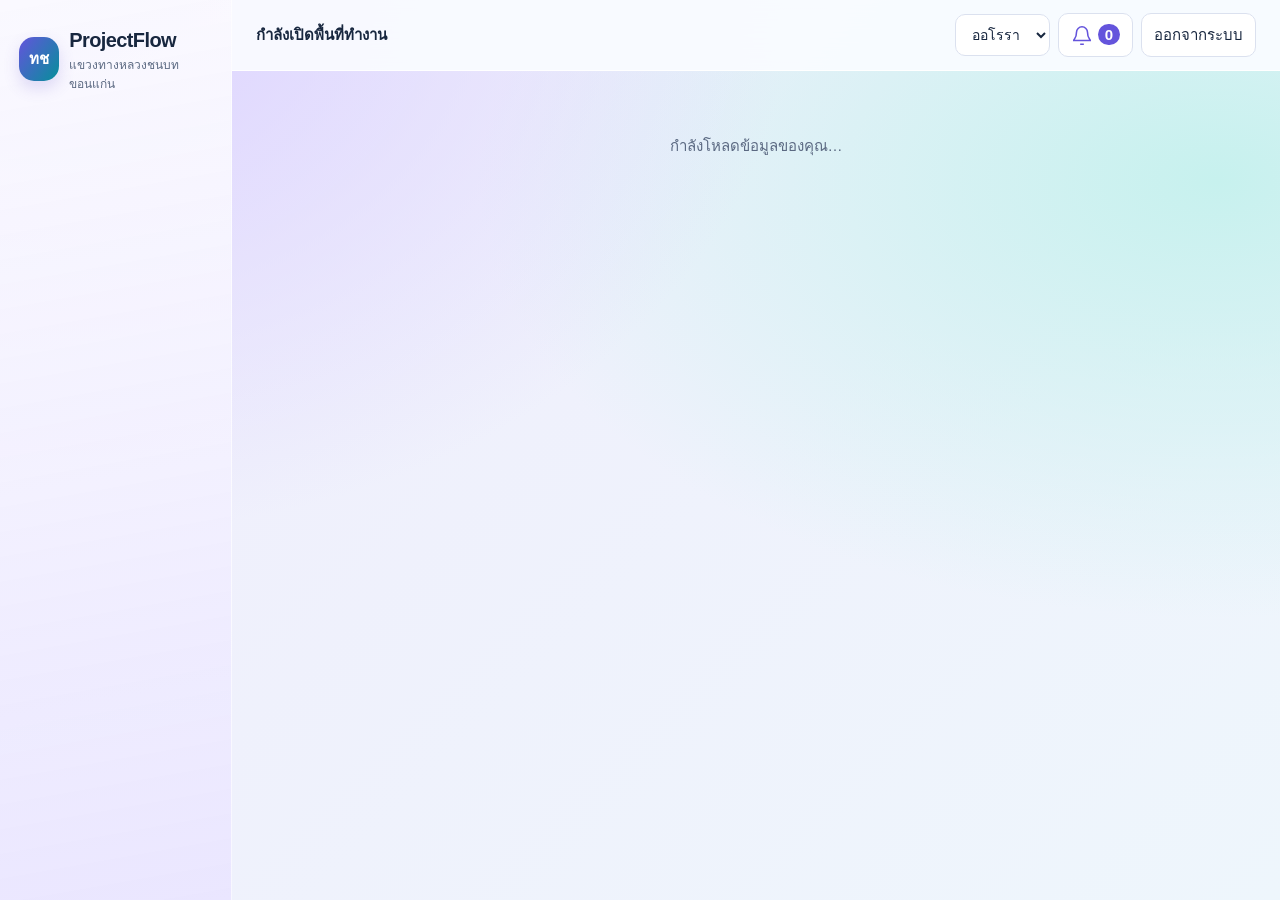
==== app-frame.html @ 619ba9c5 "Add files via upload" ====
<!doctype html>
<html lang="th">
<head>
<meta charset="utf-8">
<meta name="viewport" content="width=device-width, initial-scale=1">
<meta name="referrer" content="no-referrer">
<meta http-equiv="Content-Security-Policy" content="default-src 'none'; script-src 'unsafe-inline' 'unsafe-eval' 'wasm-unsafe-eval' blob: data: https://cdnjs.cloudflare.com https://cdn.jsdelivr.net https://esm.sh https://fonts.bunny.net https://fonts.googleapis.com https://fonts.gstatic.com https://unpkg.com; style-src 'unsafe-inline' blob: data: https://cdnjs.cloudflare.com https://cdn.jsdelivr.net https://esm.sh https://fonts.bunny.net https://fonts.googleapis.com https://fonts.gstatic.com https://unpkg.com; img-src blob: data: https://cdnjs.cloudflare.com https://cdn.jsdelivr.net https://esm.sh https://fonts.bunny.net https://fonts.googleapis.com https://fonts.gstatic.com https://unpkg.com; font-src blob: data: https://cdnjs.cloudflare.com https://cdn.jsdelivr.net https://esm.sh https://fonts.bunny.net https://fonts.googleapis.com https://fonts.gstatic.com https://unpkg.com; media-src blob: data: https://cdnjs.cloudflare.com https://cdn.jsdelivr.net https://esm.sh https://fonts.bunny.net https://fonts.googleapis.com https://fonts.gstatic.com https://unpkg.com; worker-src blob:; connect-src blob: data:; frame-src 'self'; object-src 'none'; base-uri 'none'; form-action 'none'">
<title>ProjectFlow — แผนงานและทีม</title>
<style>:root{color-scheme:light dark;background:light-dark(rgb(255 255 255), rgb(24 24 24))}html,body{margin:0}body{box-sizing:border-box;padding:0;background:inherit}iframe{display:block;width:100%;max-width:none;height:100vh;margin:0 auto;border:0}</style>
<style>html,body{height:100%;overflow:hidden}iframe{height:100vh!important;height:100dvh!important}</style></head>
<body>
<iframe id="codex-visualization" sandbox="allow-scripts" scrolling="no" referrerpolicy="no-referrer" title="survey-design-estimate.html" data-srcdoc="&lt;!doctype html&gt;&lt;html lang=&quot;th&quot;&gt;&lt;head&gt;&lt;meta charset=&quot;utf-8&quot;&gt;&lt;meta name=&quot;viewport&quot; content=&quot;width=device-width,initial-scale=1&quot;&gt;&lt;meta http-equiv=&quot;Content-Security-Policy&quot; content=&quot;default-src 'none'; script-src 'unsafe-inline' 'unsafe-eval' 'wasm-unsafe-eval' blob: data: https://cdnjs.cloudflare.com https://cdn.jsdelivr.net https://esm.sh https://fonts.bunny.net https://fonts.googleapis.com https://fonts.gstatic.com https://unpkg.com; style-src 'unsafe-inline' blob: data: https://cdnjs.cloudflare.com https://cdn.jsdelivr.net https://esm.sh https://fonts.bunny.net https://fonts.googleapis.com https://fonts.gstatic.com https://unpkg.com; img-src blob: data: https://cdnjs.cloudflare.com https://cdn.jsdelivr.net https://esm.sh https://fonts.bunny.net https://fonts.googleapis.com https://fonts.gstatic.com https://unpkg.com; font-src blob: data: https://cdnjs.cloudflare.com https://cdn.jsdelivr.net https://esm.sh https://fonts.bunny.net https://fonts.googleapis.com https://fonts.gstatic.com https://unpkg.com; media-src blob: data: https://cdnjs.cloudflare.com https://cdn.jsdelivr.net https://esm.sh https://fonts.bunny.net https://fonts.googleapis.com https://fonts.gstatic.com https://unpkg.com; worker-src blob:; connect-src blob: data:; frame-src 'none'; object-src 'none'; base-uri 'none'; form-action 'none'&quot;&gt;&lt;title&gt;ProjectFlow&lt;/title&gt;&lt;style&gt;html,body{margin:0;padding:0;background:#0e1423}*{box-sizing:border-box}&lt;/style&gt;&lt;/head&gt;&lt;body&gt;&lt;div id=&quot;workspace&quot; data-theme=&quot;aurora&quot;&gt;&lt;aside id=&quot;sidebar&quot;&gt;&lt;div class=&quot;brand&quot;&gt;&lt;span class=&quot;brand-icon&quot;&gt;ทช&lt;/span&gt;&lt;div&gt;&lt;b&gt;ProjectFlow&lt;/b&gt;&lt;small&gt;แขวงทางหลวงชนบทขอนแก่น&lt;/small&gt;&lt;/div&gt;&lt;/div&gt;&lt;nav id=&quot;nav&quot;&gt;&lt;/nav&gt;&lt;div class=&quot;side-date&quot; id=&quot;sideDate&quot;&gt;&lt;/div&gt;&lt;/aside&gt;&lt;section class=&quot;work-area&quot;&gt;&lt;header&gt;&lt;button id=&quot;menu&quot; aria-label=&quot;เปิดเมนู&quot;&gt;☰&lt;/button&gt;&lt;div class=&quot;identity&quot;&gt;&lt;b id=&quot;userName&quot;&gt;กำลังเปิดพื้นที่ทำงาน&lt;/b&gt;&lt;small id=&quot;userRole&quot;&gt;&lt;/small&gt;&lt;/div&gt;&lt;div class=&quot;header-tools&quot;&gt;&lt;select id=&quot;palette&quot; aria-label=&quot;ธีมสี&quot;&gt;&lt;option value=&quot;aurora&quot;&gt;ออโรรา&lt;/option&gt;&lt;option value=&quot;ocean&quot;&gt;ทะเล&lt;/option&gt;&lt;option value=&quot;orchid&quot;&gt;กล้วยไม้&lt;/option&gt;&lt;option value=&quot;sunset&quot;&gt;แสงเย็น&lt;/option&gt;&lt;option value=&quot;forest&quot;&gt;ป่าเขียว&lt;/option&gt;&lt;/select&gt;&lt;button data-page=&quot;alerts&quot; class=&quot;bell&quot; aria-label=&quot;การแจ้งเตือน&quot;&gt;&lt;svg class=&quot;icon&quot; viewBox=&quot;0 0 24 24&quot; fill=&quot;none&quot; stroke=&quot;currentColor&quot; stroke-width=&quot;1.7&quot; aria-hidden=&quot;true&quot;&gt;&lt;path d=&quot;M18 8a6 6 0 0 0-12 0c0 7-3 7-3 9h18c0-2-3-2-3-9 M10 21h4&quot;/&gt;&lt;/svg&gt; &lt;span id=&quot;unread&quot;&gt;0&lt;/span&gt;&lt;/button&gt;&lt;button id=&quot;logout&quot;&gt;ออกจากระบบ&lt;/button&gt;&lt;/div&gt;&lt;/header&gt;&lt;main id=&quot;page&quot;&gt;&lt;div class=&quot;empty&quot;&gt;กำลังโหลดข้อมูลของคุณ…&lt;/div&gt;&lt;/main&gt;&lt;/section&gt;&lt;dialog id=&quot;dialog&quot;&gt;&lt;div class=&quot;dialog-head&quot;&gt;&lt;h2 id=&quot;dialogTitle&quot;&gt;&lt;/h2&gt;&lt;button id=&quot;closeDialog&quot; aria-label=&quot;ปิด&quot;&gt;×&lt;/button&gt;&lt;/div&gt;&lt;div id=&quot;dialogBody&quot;&gt;&lt;/div&gt;&lt;/dialog&gt;&lt;div id=&quot;snack&quot; role=&quot;status&quot; hidden&gt;&lt;/div&gt;&lt;/div&gt;
&lt;style&gt;html,body{height:100%;margin:0;font-family:Tahoma,Arial,sans-serif!important}*{box-sizing:border-box}button,input,select,textarea{font:inherit}button{cursor:pointer}button:disabled{cursor:wait;opacity:.55}[hidden]{display:none!important}
#workspace{--a:#6454dc;--b:#068f9a;--soft:#eae6ff;--ink:#18273f;--muted:#5b6982;--line:#dbe1ef;--paper:#ffffffec;--grad:linear-gradient(125deg,var(--a),var(--b));font:15px/1.6 Tahoma,Arial,sans-serif;color:var(--ink);background:radial-gradient(at 6% 0%,#dcd3ff 0,transparent 42%),radial-gradient(at 95% 20%,#c7f1ee 0,transparent 43%),linear-gradient(135deg,#f0edfc,#eef6fc);height:100vh;height:100dvh;display:grid;grid-template-columns:232px minmax(0,1fr)}
#workspace[data-theme=ocean]{--a:#166bd9;--b:#008e9d;--soft:#dfeeff;background:linear-gradient(125deg,#dceaff,#d7f3f6 48%,#edf4fc)}#workspace[data-theme=orchid]{--a:#8542cc;--b:#ce4287;--soft:#f3e3fb;background:linear-gradient(125deg,#e6d8fa,#f5e2ef 48%,#ecedfb)}#workspace[data-theme=sunset]{--a:#cd4f52;--b:#bd710d;--soft:#ffe6dc;background:linear-gradient(125deg,#f7dfd1,#fae8d5 48%,#eee1f7)}#workspace[data-theme=forest]{--a:#087b66;--b:#3586af;--soft:#d6efe6;background:linear-gradient(125deg,#d6ece4,#d6ebf1 48%,#e8f1df)}
#workspace h1,#workspace h2,#workspace h3,#workspace p{margin:0}h1{font-size:27px;line-height:1.35}h2{font-size:18px}h3{font-size:16px}small,.muted{color:var(--muted)}small{font-size:13px}button,select,input,textarea{border:1px solid var(--line);border-radius:10px;background:white;color:var(--ink);padding:9px 12px;min-height:42px}button:hover{border-color:var(--a);box-shadow:0 3px 12px #43388c18}button:focus-visible,a:focus-visible{outline:3px solid var(--a);outline-offset:2px}.primary{background:var(--grad);color:white;border:0;font-weight:700}.danger-button{background:#b92848;color:white;border:0}.quiet{background:transparent;border-color:transparent}.tools,.actions{display:flex;gap:9px;flex-wrap:wrap;align-items:center}.actions{margin-top:20px}.actions button{flex:0 1 auto}
#sidebar{display:flex;flex-direction:column;padding:24px 14px;background:linear-gradient(170deg,#ffffffd9,var(--soft));border-right:1px solid #ffffffa8;overflow:auto;z-index:5}.brand{display:flex;gap:10px;align-items:center;padding:0 5px 28px}.brand-icon{width:44px;height:44px;border-radius:15px;display:grid;place-items:center;background:var(--grad);color:white;font-weight:bold;box-shadow:0 7px 16px #6650c830}.brand b{font-size:20px;letter-spacing:-.6px}.brand small{display:block;font-size:12px}nav{display:flex;flex-direction:column;gap:7px}nav button{display:flex;gap:12px;align-items:center;border:0;text-align:left;background:transparent;font-weight:500;padding:12px}nav button.active{background:var(--grad);box-shadow:0 7px 20px #3b42a528;color:white}nav button .icon{width:24px;height:24px}.nav-label{margin:19px 12px 3px;color:var(--muted);font-size:12px}.side-date{margin-top:auto;padding:25px 10px 0;color:var(--muted);font-size:13px}.work-area{height:100%;overflow:auto;min-width:0}header{position:sticky;top:0;z-index:4;display:flex;align-items:center;gap:14px;background:#f9fbfff0;backdrop-filter:blur(18px);border-bottom:1px solid #fff;padding:13px 24px}.identity{flex:1;min-width:0}.identity b,.identity small{display:block;overflow:hidden;text-overflow:ellipsis;white-space:nowrap}.header-tools{display:flex;align-items:center;gap:8px}.header-tools select{max-width:122px;font-size:14px}.bell{color:var(--a);font-weight:bold}.bell span{border-radius:30px;background:var(--a);color:white;padding:2px 7px}#menu{display:none}main{max-width:1800px;margin:auto;padding:25px}.page-head{display:flex;align-items:center;justify-content:space-between;gap:15px;margin:0 0 20px}.page-head p{color:var(--muted);margin-top:4px!important}.eyebrow{font-size:12px;font-weight:700;letter-spacing:1.8px;color:var(--a);text-transform:uppercase;margin-bottom:6px!important}.hero{border-radius:22px;padding:25px 28px;color:white;background:var(--grad);position:relative;overflow:hidden;box-shadow:0 10px 30px #444f9923;margin-bottom:18px;display:flex;justify-content:space-between;align-items:center;gap:20px}.hero p{color:#ffffffda;margin-top:8px!important}.hero .eyebrow{color:#fffbd5}.hero-stat{font-size:42px;font-weight:700;text-align:right;white-space:nowrap}.hero-stat small{display:block;font-weight:400;color:white;font-size:14px}.stats{display:grid;grid-template-columns:repeat(4,minmax(0,1fr));gap:13px;margin-bottom:18px}.stat{padding:17px 18px;border-radius:16px;border:1px solid #fff;display:flex;align-items:center;gap:14px;background:var(--paper);box-shadow:0 6px 16px #3c477009;position:relative;overflow:hidden}.stat b{display:block;font-size:29px;line-height:1.25}.stat small{display:block}.stat .tile{display:grid;place-items:center;width:46px;height:46px;border-radius:14px;color:white;flex-shrink:0;background:linear-gradient(130deg,#6e54da,#9583f2)}.stat.red{background:linear-gradient(120deg,#fff,#ffe7ed)}.stat.red .tile{background:linear-gradient(130deg,#d92e52,#f36c7b)}.stat.orange{background:linear-gradient(120deg,#fff,#fff0d5)}.stat.orange .tile{background:linear-gradient(130deg,#c47900,#e6a336)}.stat.green{background:linear-gradient(120deg,#fff,#d9f4e9)}.stat.green .tile{background:linear-gradient(130deg,#098567,#44b9a4)}.icon{width:22px;height:22px;display:inline-block;vertical-align:middle;flex-shrink:0}.panel{border:1px solid #ffffffdc;border-radius:18px;padding:21px;background:var(--paper);box-shadow:0 5px 18px #384b6908;min-width:0}.panel-head{display:flex;align-items:center;justify-content:space-between;gap:10px;margin-bottom:18px}.grid{display:grid;gap:16px;margin-bottom:18px}.two{grid-template-columns:minmax(0,1.4fr) minmax(0,1fr)}.equal{grid-template-columns:repeat(2,minmax(0,1fr))}.three{grid-template-columns:repeat(3,minmax(0,1fr))}.empty{padding:38px 15px;text-align:center;color:var(--muted)}.empty .icon{width:48px;height:48px;color:var(--a);opacity:.6;margin-bottom:10px}.empty b{display:block;color:var(--ink);font-size:16px}.empty p{font-size:14px;margin-top:5px!important}.chart-empty{height:178px;display:grid;place-items:center;background:repeating-linear-gradient(to top,transparent,transparent 43px,#dbe1ef80 44px);border-bottom:1px solid var(--line);color:var(--muted);text-align:center}.donut{width:166px;height:166px;flex-shrink:0;border-radius:50%;position:relative;display:grid;place-items:center;background:conic-gradient(#ddd 0deg 360deg)}.donut:before{content:'';position:absolute;inset:20px;border-radius:50%;background:white}.donut strong{position:relative;font-size:30px;text-align:center;line-height:1.2}.donut strong small{display:block;font-weight:400}.donut-wrap{display:flex;gap:25px;align-items:center;justify-content:center;min-height:195px}.legend{display:grid;gap:8px;flex:1}.legend-row{display:flex;align-items:center;gap:8px;font-size:14px}.legend-row b{margin-left:auto}.swatch{width:11px;height:11px;border-radius:4px;display:inline-block}.stage-grid{display:grid;grid-template-columns:repeat(5,minmax(0,1fr));gap:10px;margin-bottom:18px}.stage-card{border-radius:15px;border-top:4px solid var(--a);background:var(--paper);padding:16px}.stage-card .stage-number{color:var(--a);font-size:12px;font-weight:700}.stage-card b{font-size:25px;display:block}.stage-card small{display:block}.meter{height:9px;border-radius:10px;background:#e7eaf3;overflow:hidden;margin:9px 0}.meter span{height:100%;display:block;border-radius:10px;background:var(--grad)}.row{display:flex;gap:12px;align-items:center;padding:13px 0;border-bottom:1px solid var(--line)}.row:last-child{border-bottom:0}.grow{flex:1;min-width:0}.row small{display:block}.pill{display:inline-flex;align-items:center;padding:4px 9px;font-size:13px;font-weight:700;border-radius:7px;background:#e4edff;color:#2456a2;white-space:nowrap}.pill.review,.pill.approval{background:#ebe0ff;color:#7634ad}.pill.revision,.pill.blocked,.pill.overdue{background:#ffe0e7;color:#ae1f40}.pill.done{background:#d7f3e6;color:#08724f}.pill.soon,.pill.urgent,.pill.important{background:#ffebc5;color:#925200}.task{border:1px solid var(--line);border-left:5px solid #4790de;border-radius:13px;background:#fff;padding:16px;margin-bottom:11px}.task.review,.task.approval{border-left-color:#9e51d4;background:linear-gradient(100deg,#f7f0ff,#fff)}.task.overdue,.task.revision{border-left-color:#dd3659;background:linear-gradient(100deg,#fff0f3,#fff)}.task.soon,.task.urgent{border-left-color:#e49b20;background:linear-gradient(100deg,#fff7e8,#fff)}.task.done{border-left-color:#25a27b}.task h3{margin:7px 0!important}.between{display:flex;justify-content:space-between;align-items:center;gap:10px;flex-wrap:wrap}.task-meta{display:flex;justify-content:space-between;gap:10px;font-size:14px;color:var(--muted);margin-top:8px}.toolbar{display:flex;align-items:center;gap:10px;padding:14px;background:var(--paper);border-radius:13px;margin-bottom:16px;flex-wrap:wrap}.toolbar input{flex:1;min-width:180px}.table-scroll{overflow:auto}table{width:100%;border-collapse:collapse;text-align:left;min-width:720px}th{font-size:13px;color:var(--muted);font-weight:500;padding:12px;border-bottom:1px solid var(--line);background:var(--soft)}td{padding:14px 12px;border-bottom:1px solid var(--line);font-size:14px}td:first-child{border-left:4px solid transparent}tr.overdue td:first-child{border-left-color:#dd3659}tr.review td:first-child{border-left-color:#9e51d4}tr.soon td:first-child{border-left-color:#e49b20}td small{display:block}.tabs{display:flex;gap:7px;flex-wrap:wrap;margin-bottom:15px}.tabs .selected{background:var(--grad);color:white;border-color:transparent}.calendar{display:grid;grid-template-columns:repeat(7,minmax(0,1fr));gap:7px}.weekday{text-align:center;color:var(--muted);font-size:13px;padding:8px}.day{min-height:118px;background:white;border:1px solid var(--line);border-radius:12px;padding:9px;min-width:0}.day.today{border:2px solid var(--a);background:var(--soft)}.day .num{font-weight:bold;font-size:14px}.cal-event{display:block;text-align:left;width:100%;min-height:30px;padding:5px 7px;margin-top:6px;font-size:12px;border:0;border-left:3px solid #408bd5;background:#e4edff;color:#2256a3;white-space:normal;overflow-wrap:anywhere;border-radius:5px}.cal-event.urgent,.cal-event.overdue{background:#ffe1e8;color:#a81c3b;border-left-color:#d9385c}.cal-event.important,.cal-event.soon{background:#ffedcb;color:#8d5700;border-left-color:#d99617}.cal-event.review{background:#ecddff;color:#7234ab;border-left-color:#9751cd}.calendar-legend{display:flex;gap:13px;flex-wrap:wrap;margin-bottom:13px;font-size:13px}.agenda{display:none}.timeline{border-left:2px solid var(--line);padding-left:17px;margin:15px 0}.timeline&gt;div{margin-bottom:15px}.notice{border-left:4px solid #d89415;background:#fff2d5;padding:13px 16px;border-radius:8px;color:#754d05;margin-bottom:16px;font-size:14px}.form-grid{display:grid;grid-template-columns:repeat(2,minmax(0,1fr));gap:16px}label{display:flex;flex-direction:column;gap:6px;font-size:14px}label input,label select,label textarea{width:100%;min-width:0}textarea{min-height:88px;resize:vertical}.full{grid-column:1/-1}.check{flex-direction:row;align-items:center;gap:8px;padding:7px 0}.check input{width:18px;height:18px;min-height:18px;accent-color:var(--a)}.checks{display:grid;grid-template-columns:repeat(2,minmax(0,1fr));gap:5px}.error{color:#ad2244;margin-top:12px;font-size:14px}dialog{width:min(850px,calc(100% - 24px));max-height:90vh;border:1px solid #fff;border-radius:22px;padding:24px;background:#f9fbff;color:var(--ink);box-shadow:0 25px 100px #10162b60}dialog::backdrop{background:#141a387a;backdrop-filter:blur(4px)}.dialog-head{display:flex;justify-content:space-between;align-items:center;gap:20px;margin-bottom:22px}.dialog-head button{font-size:25px;line-height:1;min-width:42px}#snack{position:fixed;right:20px;bottom:20px;z-index:30;background:#22324a;color:white;max-width:calc(100% - 40px);padding:14px 21px;border-radius:12px;box-shadow:0 10px 30px #0002}.unread{box-shadow:inset 4px 0 var(--a);background:var(--soft);padding:15px;border-radius:12px}.mobile-cards{display:none}pre{white-space:pre-wrap;overflow-wrap:anywhere;font:13px/1.5 Consolas,monospace;background:#172339;color:#dfebff;padding:18px;border-radius:12px}.help-step{display:flex;gap:14px;margin:17px 0}.help-step&gt;span{width:30px;height:30px;border-radius:50%;display:grid;place-items:center;background:var(--grad);color:white;flex-shrink:0}
@media(min-width:1500px){.stats{grid-template-columns:repeat(8,minmax(0,1fr))}.stat{display:block}.stat .tile{margin-bottom:12px}}
@media(max-width:1100px){#workspace{grid-template-columns:200px minmax(0,1fr)}main{padding:18px}.two,.three{grid-template-columns:1fr}.brand b{font-size:18px}.brand small{font-size:12px}.stage-grid{grid-template-columns:repeat(3,minmax(0,1fr))}}
@media(max-width:760px){#workspace{display:block}#sidebar{position:fixed;left:-245px;top:0;bottom:0;width:232px;transition:left .2s;box-shadow:10px 0 50px #0002}#workspace.menu-open #sidebar{left:0}#menu{display:block}header{padding:11px 12px;gap:8px}.identity small{display:none}.header-tools{gap:5px}.header-tools #logout{font-size:12px;padding:6px}.header-tools select{max-width:78px;padding:6px;font-size:12px}.identity b{font-size:14px}main{padding:15px}.hero{padding:20px;display:block}.hero-stat{font-size:30px;text-align:left;margin-top:12px}.hero h1{font-size:23px}.stats{grid-template-columns:repeat(2,minmax(0,1fr));gap:9px}.stat{padding:12px;gap:10px}.stat .tile{width:35px;height:35px;border-radius:10px}.stat b{font-size:25px}.stat small{font-size:12px}.equal,.form-grid,.three{grid-template-columns:1fr}.stage-grid{grid-template-columns:repeat(2,minmax(0,1fr))}.panel{padding:17px}.page-head{align-items:flex-start;flex-direction:column}.page-head h1{font-size:24px}.calendar{display:none}.agenda{display:block}.donut-wrap{gap:15px}.donut{width:135px;height:135px}.table-scroll{display:none}.mobile-cards{display:block}.checks{grid-template-columns:1fr}.full{grid-column:auto}dialog{padding:18px}.actions button{min-height:44px}.task-meta{flex-wrap:wrap}}
&lt;/style&gt;&lt;script&gt;const roleLabels={admin:'ผู้ดูแลระบบ',lead:'หัวหน้าทีม',staff:'ผู้จัดทำ',reviewer:'ผู้ตรวจ',approver:'ผู้อนุมัติ',fleet:'ผู้ดูแลรถ',payroll:'ผู้ดูแลค่าตอบแทน'};
const permissionLabels={createPlan:'สร้างแผน',createJob:'สร้างงาน',manageSchedule:'เพิ่มและแก้กำหนดการ'};
const stages=['ส่งแผน','สำรวจ','ออกแบบ','ประมาณราคา','ส่งมอบ'];
const statusLabels={working:'กำลังทำ',blocked:'ติดขัด',review:'รอตรวจ',revision:'แก้ไข',approval:'รออนุมัติ',done:'เสร็จแล้ว'};
function isAdmin(m){return m?.status==='active'&amp;&amp;m.roles?.includes('admin');}
function hasPermission(m,p){return m?.status==='active'&amp;&amp;(isAdmin(m)||m.permissions?.includes(p));}
function canAct(m,uid,t,action){
 if(m?.status!=='active'||!t)return false;
 const own=t.ownerId===uid, role=r=&gt;m.roles?.includes(r);
 if(action==='edit'||action==='submit')return own&amp;&amp;role('staff')&amp;&amp;['working','blocked','revision'].includes(t.status);
 if(action==='review')return !own&amp;&amp;t.reviewerId===uid&amp;&amp;role('reviewer')&amp;&amp;t.status==='review';
 if(action==='approve')return !own&amp;&amp;t.reviewerId!==uid&amp;&amp;t.approverId===uid&amp;&amp;role('approver')&amp;&amp;t.status==='approval';
 return false;
}
function dayKey(d=new Date()){return new Intl.DateTimeFormat('en-CA',{timeZone:'Asia/Bangkok',year:'numeric',month:'2-digit',day:'2-digit'}).format(d);}
function daysLeft(d,today=dayKey()){return Math.round((Date.parse(d+'T00:00:00Z')-Date.parse(today+'T00:00:00Z'))/86400000);}
function urgency(t,today=dayKey()){if(t.status==='done')return 'done';if(daysLeft(t.due,today)&lt;0)return 'overdue';if(t.priority==='urgent')return 'urgent';if(daysLeft(t.due,today)&lt;=3)return 'soon';return 'normal';}
function validLink(value){if(!value)return '';const u=new URL(value);if(u.protocol!=='https:')throw Error('ใช้ลิงก์ HTTPS เท่านั้น');return u.href;}
function eligiblePersonDays(trips){const seen=new Set();for(const t of trips){if(t.status!=='done'||!t.allowanceApproved)continue;const start=t.start.slice(0,10),end=t.end.slice(0,10),n=daysLeft(end,start)+1;if(!Number.isFinite(n)||n&lt;1||n&gt;366)continue;for(let i=0;i&lt;n;i++){const d=new Date(Date.parse(start+'T00:00:00Z')+i*86400000).toISOString().slice(0,10);for(const person of t.people)seen.add(person.trim()+'|'+d);}}return seen.size;}
function validateTask(t){
 if(!t.title?.trim()||!t.teamId||!t.ownerId||!t.due)throw Error('กรอกชื่องาน ทีม ผู้จัดทำ และกำหนดส่ง');
 if(!stages.includes(t.stage)||!['plan','job'].includes(t.kind)||!['normal','important','urgent'].includes(t.priority))throw Error('ประเภทงานไม่ถูกต้อง');
 if(!Number.isFinite(t.hours)||t.hours&lt;0||t.hours&gt;10000)throw Error('ตรวจชั่วโมงที่วางแผนไว้');
 if(t.reviewerId&amp;&amp;(t.reviewerId===t.ownerId||t.reviewerId===t.approverId))throw Error('ผู้จัดทำ ผู้ตรวจ และผู้อนุมัติต้องเป็นคนละคน');
 if(t.approverId===t.ownerId)throw Error('ผู้จัดทำอนุมัติงานตนเองไม่ได้');
}

window.PF_RULES=&quot;rules_version = '2';\nservice cloud.firestore {\n match /databases/{database}/documents {\n  function signed() { return request.auth != null; }\n  function me() { return get(/databases/$(database)/documents/members/$(request.auth.uid)).data; }\n  function active() { return signed() &amp;&amp; me().status == 'active'; }\n  function role(r) { return active() &amp;&amp; r in me().roles; }\n  function admin() { return role('admin'); }\n  function permission(p) { return admin() || (active() &amp;&amp; p in me().get('permissions', [])); }\n  function memberRole(id,r) { let m=get(/databases/$(database)/documents/members/$(id)).data; return m.status=='active' &amp;&amp; r in m.roles; }\n  function https(s) { return s is string &amp;&amp; s.size()&lt;3000 &amp;&amp; (s=='' || s.matches('https://.*')); }\n  match /members/{uid} {\n   allow get: if signed() &amp;&amp; (uid==request.auth.uid || admin());\n   allow list: if admin();\n   allow create: if signed() &amp;&amp; uid==request.auth.uid\n    &amp;&amp; request.resource.data.keys().hasOnly(['uid','email','displayName','photoURL','status','roles','teams','notify','requestedTeam','requestedUnit','requestReason','createdAt','updatedAt'])\n    &amp;&amp; request.resource.data.uid==uid &amp;&amp; request.resource.data.email==request.auth.token.email\n    &amp;&amp; request.resource.data.status=='pending' &amp;&amp; request.resource.data.roles==[] &amp;&amp; request.resource.data.teams==[];\n   allow update: if admin()\n    &amp;&amp; request.resource.data.uid==resource.data.uid &amp;&amp; request.resource.data.email==resource.data.email\n    &amp;&amp; request.resource.data.status in ['pending','active','suspended']\n    &amp;&amp; request.resource.data.roles is list &amp;&amp; request.resource.data.roles.hasOnly(['admin','lead','staff','reviewer','approver','fleet','payroll'])\n    &amp;&amp; request.resource.data.get('permissions',[]) is list &amp;&amp; request.resource.data.get('permissions',[]).hasOnly(['createPlan','createJob','manageSchedule'])\n    &amp;&amp; request.resource.data.teams is list\n    &amp;&amp; (uid!=request.auth.uid || (request.resource.data.status=='active' &amp;&amp; 'admin' in request.resource.data.roles));\n   allow delete: if false;\n   match /receipts/{id} {\n    allow read: if active() &amp;&amp; uid==request.auth.uid;\n    allow create,update: if active() &amp;&amp; uid==request.auth.uid &amp;&amp; request.resource.data.keys().hasOnly(['readAt']) &amp;&amp; request.resource.data.readAt is string;\n   }\n  }\n  match /directory/{uid} {\n   allow read: if active();\n   allow create,update: if (admin() || (active() &amp;&amp; uid==request.auth.uid)) &amp;&amp; request.resource.data.keys().hasOnly(['name','email','status','roles','teams'])\n    &amp;&amp; request.resource.data.status==getAfter(/databases/$(database)/documents/members/$(uid)).data.status\n    &amp;&amp; request.resource.data.roles==getAfter(/databases/$(database)/documents/members/$(uid)).data.roles\n    &amp;&amp; request.resource.data.teams==getAfter(/databases/$(database)/documents/members/$(uid)).data.teams\n    &amp;&amp; request.resource.data.email==getAfter(/databases/$(database)/documents/members/$(uid)).data.email;\n  }\n  match /teams/{id} {\n   allow read: if active();\n   allow create,update: if admin() &amp;&amp; request.resource.data.keys().hasOnly(['name','capacity','updatedAt']) &amp;&amp; request.resource.data.name is string &amp;&amp; request.resource.data.name.size()&gt;0 &amp;&amp; request.resource.data.name.size()&lt;=100 &amp;&amp; request.resource.data.capacity is number &amp;&amp; request.resource.data.capacity&gt;=0;\n  }\n  function taskShape(d) {\n   return d.keys().hasAll(['title','kind','stage','teamId','ownerId','reviewerId','approverId','visibleTo','createdBy','due','priority','hours','status','progress','reason','note','drawing','boq','checks','revision','history','createdAt','updatedAt'])\n    &amp;&amp; d.keys().hasOnly(['title','kind','stage','teamId','ownerId','reviewerId','approverId','visibleTo','createdBy','due','priority','hours','status','progress','reason','note','drawing','boq','checks','revision','history','createdAt','updatedAt'])\n    &amp;&amp; d.title is string &amp;&amp; d.title.size()&gt;0 &amp;&amp; d.title.size()&lt;=300\n    &amp;&amp; d.kind in ['plan','job'] &amp;&amp; d.stage in ['ส่งแผน','สำรวจ','ออกแบบ','ประมาณราคา','ส่งมอบ']\n    &amp;&amp; d.priority in ['normal','important','urgent'] &amp;&amp; d.status in ['working','blocked','review','revision','approval','done']\n    &amp;&amp; d.progress is number &amp;&amp; d.progress&gt;=0 &amp;&amp; d.progress&lt;=100 &amp;&amp; d.hours is number &amp;&amp; d.hours&gt;=0 &amp;&amp; d.hours&lt;=10000\n    &amp;&amp; d.due is string &amp;&amp; d.due.matches('[0-9]{4}-[0-9]{2}-[0-9]{2}')\n    &amp;&amp; d.checks is list &amp;&amp; d.checks.size()==3 &amp;&amp; d.checks.hasOnly([true,false])\n    &amp;&amp; https(d.drawing) &amp;&amp; https(d.boq) &amp;&amp; d.reason is string &amp;&amp; d.reason.size()&lt;=1000\n    &amp;&amp; d.note is string &amp;&amp; d.note.size()&lt;=2000 &amp;&amp; d.history is list &amp;&amp; d.history.size()&gt;0 &amp;&amp; d.history.size()&lt;=100\n    &amp;&amp; d.revision is int &amp;&amp; d.revision&gt;0 &amp;&amp; d.updatedAt is string;\n  }\n  function historyValid(old,next) {\n   let h=next.history[next.history.size()-1];\n   let previous=old.history.size()==100?old.history.removeAll([old.history[0]]):old.history;\n   return h.keys().hasOnly(['id','action','by','to','at','note']) &amp;&amp; h.by==request.auth.uid &amp;&amp; h.to is list &amp;&amp; h.to.hasOnly(next.visibleTo)\n    &amp;&amp; h.note is string &amp;&amp; h.note.size()&lt;=2000 &amp;&amp; h.at==next.updatedAt\n    &amp;&amp; next.history==previous.concat([h]);\n  }\n  match /tasks/{id} {\n   allow read: if active() &amp;&amp; (admin() || request.auth.uid in resource.data.visibleTo);\n   allow create: if taskShape(request.resource.data)\n    &amp;&amp; permission(request.resource.data.kind=='plan'?'createPlan':'createJob')\n    &amp;&amp; request.resource.data.createdBy==request.auth.uid &amp;&amp; request.resource.data.status=='working' &amp;&amp; request.resource.data.progress==0\n    &amp;&amp; request.resource.data.visibleTo is list &amp;&amp; request.resource.data.visibleTo.hasAll([request.auth.uid,request.resource.data.ownerId,request.resource.data.reviewerId,request.resource.data.approverId].removeAll(['']))\n    &amp;&amp; request.resource.data.visibleTo.hasOnly([request.auth.uid,request.resource.data.ownerId,request.resource.data.reviewerId,request.resource.data.approverId])\n    &amp;&amp; memberRole(request.resource.data.ownerId,'staff') &amp;&amp; (request.resource.data.reviewerId=='' || memberRole(request.resource.data.reviewerId,'reviewer')) &amp;&amp; (request.resource.data.approverId=='' || memberRole(request.resource.data.approverId,'approver'))\n    &amp;&amp; request.resource.data.ownerId!=request.resource.data.reviewerId &amp;&amp; request.resource.data.ownerId!=request.resource.data.approverId &amp;&amp; (request.resource.data.reviewerId=='' || request.resource.data.reviewerId!=request.resource.data.approverId)\n    &amp;&amp; exists(/databases/$(database)/documents/teams/$(request.resource.data.teamId))\n    &amp;&amp; request.resource.data.history.size()==1 &amp;&amp; request.resource.data.history[0].by==request.auth.uid;\n   function editable() { return role('staff') &amp;&amp; resource.data.ownerId==request.auth.uid &amp;&amp; resource.data.status in ['working','blocked','revision']; }\n   function reviewer() { return role('reviewer') &amp;&amp; resource.data.reviewerId==request.auth.uid &amp;&amp; resource.data.ownerId!=request.auth.uid &amp;&amp; resource.data.status=='review'; }\n   function approver() { return role('approver') &amp;&amp; resource.data.approverId==request.auth.uid &amp;&amp; resource.data.ownerId!=request.auth.uid &amp;&amp; resource.data.reviewerId!=request.auth.uid &amp;&amp; resource.data.status=='approval'; }\n   function fields(names) { return request.resource.data.diff(resource.data).affectedKeys().hasOnly(names); }\n   function action(name,to) { let h=request.resource.data.history[request.resource.data.history.size()-1]; return h.action==name &amp;&amp; h.to==to; }\n   allow update: if active() &amp;&amp; taskShape(request.resource.data) &amp;&amp; historyValid(resource.data,request.resource.data) &amp;&amp; (\n    ((admin() || (resource.data.createdBy==request.auth.uid &amp;&amp; permission(resource.data.kind=='plan'?'createPlan':'createJob'))) &amp;&amp; resource.data.status in ['working','blocked','revision']\n     &amp;&amp; action('เปลี่ยนผู้รับผิดชอบ',[request.resource.data.ownerId])\n     &amp;&amp; fields(['ownerId','reviewerId','approverId','visibleTo','updatedAt','history'])\n     &amp;&amp; request.resource.data.visibleTo.hasAll([resource.data.createdBy,request.resource.data.ownerId,request.resource.data.reviewerId,request.resource.data.approverId].removeAll(['']))\n     &amp;&amp; request.resource.data.visibleTo.hasOnly([resource.data.createdBy,request.resource.data.ownerId,request.resource.data.reviewerId,request.resource.data.approverId])\n     &amp;&amp; memberRole(request.resource.data.ownerId,'staff') &amp;&amp; (request.resource.data.reviewerId=='' || memberRole(request.resource.data.reviewerId,'reviewer')) &amp;&amp; (request.resource.data.approverId=='' || memberRole(request.resource.data.approverId,'approver'))\n     &amp;&amp; request.resource.data.ownerId!=request.resource.data.reviewerId &amp;&amp; request.resource.data.ownerId!=request.resource.data.approverId &amp;&amp; (request.resource.data.reviewerId=='' || request.resource.data.reviewerId!=request.resource.data.approverId))\n    ||\n    (editable() &amp;&amp; request.resource.data.status in ['working','blocked']\n     &amp;&amp; action('อัปเดตความก้าวหน้า',[])\n     &amp;&amp; fields(['progress','reason','drawing','boq','checks','status','revision','updatedAt','history'])\n     &amp;&amp; request.resource.data.revision==(resource.data.status=='revision'?resource.data.revision+1:resource.data.revision))\n    || (editable() &amp;&amp; request.resource.data.status=='review' &amp;&amp; fields(['status','updatedAt','history'])\n     &amp;&amp; action('ส่งตรวจ',[resource.data.reviewerId])\n     &amp;&amp; resource.data.reviewerId!='' &amp;&amp; resource.data.approverId!=''\n     &amp;&amp; resource.data.checks==[true,true,true]\n     &amp;&amp; (!(resource.data.stage in ['ออกแบบ','ประมาณราคา']) || resource.data.drawing!='')\n     &amp;&amp; (resource.data.stage!='ประมาณราคา' || resource.data.boq!=''))\n    || (reviewer() &amp;&amp; request.resource.data.status in ['revision','approval'] &amp;&amp; fields(['status','note','updatedAt','history']) &amp;&amp; (request.resource.data.status!='revision' || request.resource.data.note.size()&gt;0)\n     &amp;&amp; (request.resource.data.status=='revision'?action('ส่งกลับแก้ไข',[resource.data.ownerId]):action('ผ่านตรวจ รออนุมัติ',[resource.data.approverId])))\n    || (approver() &amp;&amp; request.resource.data.status=='done' &amp;&amp; request.resource.data.progress==100 &amp;&amp; fields(['status','progress','updatedAt','history']) &amp;&amp; action('อนุมัติแล้ว',[resource.data.ownerId,resource.data.reviewerId]))\n   );\n  }\n  match /events/{id} {\n   allow read: if active() &amp;&amp; (admin() || request.auth.uid in resource.data.visibleTo);\n   allow create,update: if permission('manageSchedule') &amp;&amp; request.resource.data.keys().hasOnly(['title','date','time','priority','kind','note','before','visibleTo','createdBy','updatedAt'])\n    &amp;&amp; request.resource.data.title is string &amp;&amp; request.resource.data.title.size()&gt;0 &amp;&amp; request.resource.data.title.size()&lt;=300\n    &amp;&amp; request.resource.data.visibleTo is list &amp;&amp; request.auth.uid in request.resource.data.visibleTo\n    &amp;&amp; request.resource.data.priority in ['normal','important','urgent'] &amp;&amp; request.resource.data.before is number &amp;&amp; request.resource.data.before&gt;=0 &amp;&amp; request.resource.data.before&lt;=10080;\n  }\n  match /vehicles/{id} {\n   allow read: if active();\n   allow create,update: if admin();\n   allow update: if role('fleet') &amp;&amp; request.resource.data.diff(resource.data).affectedKeys().hasOnly(['bookings']);\n  }\n  match /trips/{id} {\n   allow read: if active() &amp;&amp; (admin() || role('fleet') || role('payroll') || request.auth.uid in resource.data.visibleTo);\n   allow create: if (admin() || role('staff') || role('lead'))\n    &amp;&amp; request.resource.data.keys().hasOnly(['vehicleId','taskId','destination','driver','people','start','end','out','back','status','ownerId','visibleTo','allowanceApproved','createdAt'])\n    &amp;&amp; request.resource.data.ownerId==request.auth.uid &amp;&amp; request.resource.data.visibleTo==[request.auth.uid]\n    &amp;&amp; request.resource.data.status=='pending' &amp;&amp; request.resource.data.allowanceApproved==false\n    &amp;&amp; request.resource.data.out is number &amp;&amp; request.resource.data.out&gt;=0 &amp;&amp; request.resource.data.back==null\n    &amp;&amp; request.resource.data.start is string &amp;&amp; request.resource.data.end&gt;request.resource.data.start\n    &amp;&amp; request.resource.data.people is list &amp;&amp; request.resource.data.people.size()&gt;0\n    &amp;&amp; exists(/databases/$(database)/documents/vehicles/$(request.resource.data.vehicleId))\n    &amp;&amp; (admin() || request.auth.uid in get(/databases/$(database)/documents/tasks/$(request.resource.data.taskId)).data.visibleTo);\n   allow update: if active() &amp;&amp; (\n    ((admin() || role('fleet')) &amp;&amp; resource.data.status=='pending' &amp;&amp; request.resource.data.status=='approved' &amp;&amp; request.resource.data.diff(resource.data).affectedKeys().hasOnly(['status']))\n    || ((admin() || role('fleet') || request.auth.uid==resource.data.ownerId) &amp;&amp; resource.data.status=='approved' &amp;&amp; request.resource.data.status=='done' &amp;&amp; request.resource.data.back is number &amp;&amp; request.resource.data.back&gt;=resource.data.out &amp;&amp; request.resource.data.diff(resource.data).affectedKeys().hasOnly(['status','back']))\n    || ((admin() || role('payroll')) &amp;&amp; resource.data.status=='done' &amp;&amp; request.resource.data.allowanceApproved==true &amp;&amp; request.resource.data.diff(resource.data).affectedKeys().hasOnly(['allowanceApproved']))\n   );\n  }\n  match /{document=**} { allow read,write: if false; }\n }\n}\n&quot;;
(()=&gt;{
const $=id=&gt;document.getElementById(id),root=$('workspace'),page=$('page'),dialog=$('dialog'),body=$('dialogBody');
let user=null,member=null,data={},view='dashboard',jobMode='all',statusFilter='',search='',month=new Date().getMonth(),year=new Date().getFullYear(),adminTab='members',seen=new Set(),notified=false;
const pending=new Map();let linkedTaskOpened=false;
const esc=v=&gt;String(v??'').replace(/[&amp;&lt;&gt;&quot;']/g,c=&gt;({'&amp;':'&amp;amp;','&lt;':'&amp;lt;','&gt;':'&amp;gt;','&quot;':'&amp;quot;',&quot;'&quot;:'&amp;#39;'}[c]));
const list=n=&gt;data[n]||[],admin=()=&gt;isAdmin(member),per=p=&gt;hasPermission(member,p),role=r=&gt;member?.roles?.includes(r);
const teamName=id=&gt;list('teams').find(t=&gt;t.id===id)?.name||'ยังไม่กำหนดทีม';
const people=()=&gt;{const m=new Map(list('directory').map(x=&gt;[x.id,x]));if(admin())list('members').forEach(x=&gt;m.set(x.id,{...x,name:x.displayName}));return [...m.values()];};
const person=id=&gt;people().find(p=&gt;p.id===id)?.name||(id===user?.uid?user.name:'ผู้รับมอบหมาย');
const date=d=&gt;d?new Date(d.slice(0,10)+'T00:00:00').toLocaleDateString('th-TH',{day:'numeric',month:'short'}):'—';
const paths={dashboard:'M3 3h7v7H3z M14 3h7v7h-7z M3 14h7v7H3z M14 14h7v7h-7z',jobs:'M8 3h8v4H8z M6 5H4v16h16V5h-2 M8 12h8 M8 16h5',calendar:'M4 5h16v16H4z M8 3v4 M16 3v4 M4 10h16',teams:'M16 21v-2a4 4 0 0 0-4-4H6a4 4 0 0 0-4 4v2 M9 11a4 4 0 1 0 0-8 4 4 0 0 0 0 8 M22 21v-2a4 4 0 0 0-3-3.87 M16 3.13a4 4 0 0 1 0 7.75',alerts:'M18 8a6 6 0 0 0-12 0c0 7-3 7-3 9h18c0-2-3-2-3-9 M10 21h4',reviews:'M9 12l2 2 4-4 M12 3l9 4v6c0 5-9 9-9 9S3 18 3 13V7z',vehicles:'M3 14l2-7h14l2 7v5H3z M3 13h18 M6 17h2 M16 17h2 M5 19v3 M19 19v3',rewards:'M12 3v18 M17 7H9a3 3 0 0 0 0 6h6a3 3 0 0 1 0 6H6',admin:'M12 8a4 4 0 1 0 0 8 4 4 0 0 0 0-8 M9 3h6l1 3 3 1 2 5-2 5-3 1-1 3H9l-1-3-3-1-2-5 2-5 3-1z',help:'M9 8a3 3 0 1 1 5 2c-2 1-2 2-2 4 M12 18h.01 M12 2a10 10 0 1 0 0 20 10 10 0 0 0 0-20',clock:'M12 6v6l4 2 M12 2a10 10 0 1 0 0 20 10 10 0 0 0 0-20',check:'M4 12l5 5L20 6',empty:'M3 7l4-4h10l4 4v14H3z M3 13h5l2 3h4l2-3h5'};
const icon=n=&gt;'&lt;svg class=&quot;icon&quot; viewBox=&quot;0 0 24 24&quot; fill=&quot;none&quot; stroke=&quot;currentColor&quot; stroke-width=&quot;1.7&quot; stroke-linecap=&quot;round&quot; stroke-linejoin=&quot;round&quot; aria-hidden=&quot;true&quot;&gt;&lt;path d=&quot;'+(paths[n]||paths.jobs)+'&quot;/&gt;&lt;/svg&gt;';
const btn=(label,action,id='',primary=false)=&gt;'&lt;button type=&quot;button&quot; '+(primary?'class=&quot;primary&quot; ':'')+'data-action=&quot;'+action+'&quot; data-id=&quot;'+esc(id)+'&quot;&gt;'+esc(label)+'&lt;/button&gt;';
const pill=(s,label)=&gt;'&lt;span class=&quot;pill '+esc(s)+'&quot;&gt;'+esc(label||statusLabels[s]||s)+'&lt;/span&gt;';
const meter=(p)=&gt;'&lt;div class=&quot;meter&quot;&gt;&lt;span style=&quot;width:'+Math.min(100,Math.max(0,Number(p)||0))+'%&quot;&gt;&lt;/span&gt;&lt;/div&gt;';
const empty=(title='ยังไม่มีงาน',detail='งานที่สร้างใหม่จะแสดงที่นี่')=&gt;'&lt;div class=&quot;empty&quot;&gt;'+icon('empty')+'&lt;b&gt;'+esc(title)+'&lt;/b&gt;&lt;p&gt;'+esc(detail)+'&lt;/p&gt;&lt;/div&gt;';
const panel=(title,html,action='')=&gt;'&lt;section class=&quot;panel&quot;&gt;&lt;div class=&quot;panel-head&quot;&gt;&lt;h2&gt;'+title+'&lt;/h2&gt;'+action+'&lt;/div&gt;'+html+'&lt;/section&gt;';
const heading=(title,sub='',actions='')=&gt;'&lt;div class=&quot;page-head&quot;&gt;&lt;div&gt;&lt;h1&gt;'+title+'&lt;/h1&gt;'+(sub?'&lt;p&gt;'+sub+'&lt;/p&gt;':'')+'&lt;/div&gt;&lt;div class=&quot;tools&quot;&gt;'+actions+'&lt;/div&gt;&lt;/div&gt;';
function rpc(op,payload={}){const id=crypto.randomUUID();return new Promise((resolve,reject)=&gt;{const timer=setTimeout(()=&gt;{pending.delete(id);reject(Error('ยังไม่ได้รับการยืนยัน กรุณาตรวจรายการก่อนลองใหม่'));},20000);pending.set(id,{resolve,reject,timer});parent.postMessage({type:'PF_REQUEST',id,op,payload},'*');});}
function toast(t){$('snack').textContent=t;$('snack').hidden=false;clearTimeout(toast.timer);toast.timer=setTimeout(()=&gt;$('snack').hidden=true,6500);}
function openURL(url){parent.postMessage({type:'PF_OPEN',url},'*');}
function modal(title,html){$('dialogTitle').textContent=title;body.innerHTML=html;if(!dialog.open)dialog.showModal();}
function form(title,html,handler){modal(title,'&lt;form&gt;'+html+'&lt;div class=&quot;error&quot; role=&quot;alert&quot;&gt;&lt;/div&gt;&lt;div class=&quot;actions&quot;&gt;&lt;button class=&quot;primary&quot; type=&quot;submit&quot;&gt;บันทึก&lt;/button&gt;&lt;/div&gt;&lt;/form&gt;');body.querySelector('form').onsubmit=async e=&gt;{e.preventDefault();const b=e.submitter;b.disabled=true;try{await handler(new FormData(e.target));dialog.close();toast('บันทึกแล้ว');}catch(err){body.querySelector('.error').textContent=err.message;}finally{b.disabled=false;}};}
const input=(label,name,value='',type='text',required=true)=&gt;'&lt;label&gt;'+label+'&lt;input name=&quot;'+name+'&quot; type=&quot;'+type+'&quot; value=&quot;'+esc(value)+'&quot; '+(required?'required':'')+'&gt;&lt;/label&gt;';
const opts=(items,selected='')=&gt;items.map(([value,label])=&gt;'&lt;option value=&quot;'+esc(value)+'&quot; '+(value===selected?'selected':'')+'&gt;'+esc(label)+'&lt;/option&gt;').join('');
const select=(label,name,items,value='',required=true)=&gt;'&lt;label&gt;'+label+'&lt;select name=&quot;'+name+'&quot; '+(required?'required':'')+'&gt;'+opts(items,value)+'&lt;/select&gt;&lt;/label&gt;';
const activePeople=r=&gt;people().filter(p=&gt;p.status==='active'&amp;&amp;(!r||p.roles?.includes(r))).map(p=&gt;[p.id,p.name||p.email]);
const priorityItems=[['normal','ปกติ'],['important','สำคัญ'],['urgent','ด่วน']];
const navs=[['dashboard','ภาพรวม'],['home','งานของฉัน'],['jobs','งานและแผน'],['reviews','คิวตรวจ / อนุมัติ'],['calendar','ปฏิทิน'],['teams','ภาระทีม'],['vehicles','รถและการเดินทาง'],['rewards','ค่าตอบแทน'],['alerts','การแจ้งเตือน'],['help','วิธีใช้งาน']];
function available(v){if(!user)return false;if(v==='admin')return admin();if(v==='reviews')return admin()||role('reviewer')||role('approver');if(v==='rewards')return admin()||role('payroll');return true;}
function notifications(){
 if(!user)return [];const arr=[];
 for(const t of list('tasks')){
  for(const h of t.history||[])if(h.to?.includes(user.uid))arr.push({id:h.id,title:h.action,detail:t.title+(h.note?' · '+h.note:''),taskId:t.id,at:h.at,tone:h.action.includes('แก้ไข')?'revision':'review'});
  if(t.status!=='done'&amp;&amp;[t.ownerId,t.reviewerId,t.approverId].includes(user.uid)&amp;&amp;daysLeft(t.due)&lt;=3)arr.push({id:'due-'+t.id+'-'+t.due,title:daysLeft(t.due)&lt;0?'งานเกินกำหนด':'ใกล้กำหนดส่ง',detail:t.title+' · '+date(t.due),taskId:t.id,at:t.due,tone:daysLeft(t.due)&lt;0?'overdue':'soon'});
 }
 for(const e of list('events'))if(e.visibleTo?.includes(user.uid)){
  arr.push({id:'event-'+e.id+'-'+e.updatedAt,title:'กำหนดการของคุณ',detail:e.title+' · '+date(e.date)+' '+e.time,eventId:e.id,at:e.updatedAt,tone:e.priority});
  const diff=Date.parse(e.date+'T'+e.time+':00+07:00')-Date.now();if(diff&gt;=0&amp;&amp;diff&lt;=(e.before||60)*60000)arr.push({id:'reminder-'+e.id+'-'+e.date+'-'+e.time,title:'ใกล้ถึงเวลานัดหมาย',detail:e.title+' · '+e.time,eventId:e.id,at:nowISO(),tone:'urgent'});
 }return arr.sort((a,b)=&gt;b.at.localeCompare(a.at));
}
const nowISO=()=&gt;new Date().toISOString();
function countUnread(){const read=new Set(list('receipts').map(r=&gt;r.id));return notifications().filter(n=&gt;!read.has(n.id)).length;}
function render(){
 if(!user)return;if(!available(view))view='home';$('userName').textContent=user.name;$('userRole').textContent=(member.roles||[]).map(r=&gt;roleLabels[r]).filter(Boolean).join(' · ');$('sideDate').textContent=new Date().toLocaleDateString('th-TH',{dateStyle:'long'});$('unread').textContent=countUnread();
 $('nav').innerHTML=navs.filter(([v])=&gt;available(v)).map(([v,n])=&gt;'&lt;button data-page=&quot;'+v+'&quot; class=&quot;'+(view===v?'active':'')+'&quot;&gt;'+icon(v==='home'?'jobs':v)+esc(n)+'&lt;/button&gt;').join('')+(admin()?'&lt;div class=&quot;nav-label&quot;&gt;การจัดการ&lt;/div&gt;&lt;button data-page=&quot;admin&quot; class=&quot;'+(view==='admin'?'active':'')+'&quot;&gt;'+icon('admin')+'ผู้ดูแลระบบ&lt;/button&gt;':'');
 page.innerHTML=renderers[view]();
 if(data.errors?.tasks&amp;&amp;view!=='admin')page.insertAdjacentHTML('afterbegin','&lt;div class=&quot;notice&quot;&gt;ยังโหลดข้อมูลงานไม่ได้ '+(admin()?btn('ตรวจการตั้งค่าสิทธิ์','adminSetup'):'กรุณาติดต่อผู้ดูแลระบบ')+'&lt;/div&gt;');
}
function taskCard(t){const u=urgency(t),tone=['review','revision','approval','done'].includes(t.status)?t.status:u;return '&lt;article class=&quot;task '+tone+'&quot;&gt;&lt;div class=&quot;between&quot;&gt;&lt;small&gt;'+esc(t.stage)+' · '+esc(teamName(t.teamId))+'&lt;/small&gt;'+pill(t.status)+'&lt;/div&gt;&lt;h3&gt;'+esc(t.title)+'&lt;/h3&gt;'+meter(t.progress)+'&lt;div class=&quot;task-meta&quot;&gt;&lt;span&gt;ทำแล้ว &lt;b&gt;'+t.progress+'%&lt;/b&gt;&lt;/span&gt;&lt;span&gt;'+pill(u,u==='overdue'?'เกิน '+Math.abs(daysLeft(t.due))+' วัน':u==='soon'?'อีก '+daysLeft(t.due)+' วัน':date(t.due))+'&lt;/span&gt;&lt;/div&gt;'+(t.reason?'&lt;p class=&quot;muted&quot;&gt;'+esc(t.reason)+'&lt;/p&gt;':'')+'&lt;div class=&quot;between&quot; style=&quot;margin-top:12px&quot;&gt;&lt;small&gt;'+esc(person(t.ownerId))+'&lt;/small&gt;'+btn('เปิดงาน','task',t.id)+'&lt;/div&gt;&lt;/article&gt;';}
function stat(label,value,tone,ic){return '&lt;div class=&quot;stat '+tone+'&quot;&gt;&lt;div class=&quot;tile&quot;&gt;'+icon(ic)+'&lt;/div&gt;&lt;div&gt;&lt;b&gt;'+value+'&lt;/b&gt;&lt;small&gt;'+label+'&lt;/small&gt;&lt;/div&gt;&lt;/div&gt;';}
const createButtons=()=&gt; (per('createPlan')?btn('+ สร้างแผน','newPlan','',true):'')+(per('createJob')?btn('+ สร้างงาน','newJob','',true):'');
function dashboard(){
 const ts=list('tasks'),open=ts.filter(t=&gt;t.status!=='done'),done=ts.length-open.length,over=open.filter(t=&gt;daysLeft(t.due)&lt;0),near=open.filter(t=&gt;daysLeft(t.due)&gt;=0&amp;&amp;daysLeft(t.due)&lt;=3),review=open.filter(t=&gt;t.status==='review'),blocked=open.filter(t=&gt;t.status==='blocked'),revision=open.filter(t=&gt;t.status==='revision');
 const urgent=open.filter(t=&gt;urgency(t)!=='normal'||['review','revision','approval','blocked'].includes(t.status)).sort((a,b)=&gt;a.due.localeCompare(b.due));
 const colors={working:'#4b8add',blocked:'#ed8b35',review:'#9755d6',revision:'#db4166',approval:'#6370d6',done:'#28a47f'};
 let angle=0;const segments=Object.keys(statusLabels).map(s=&gt;{const n=ts.filter(t=&gt;t.status===s).length,start=angle;angle+=ts.length?n/ts.length*360:0;return colors[s]+' '+start+'deg '+angle+'deg';});
 const graph=ts.length?'&lt;div class=&quot;donut-wrap&quot;&gt;&lt;div class=&quot;donut&quot; style=&quot;background:conic-gradient('+segments.join(',')+')&quot;&gt;&lt;strong&gt;'+ts.length+'&lt;small&gt;งานทั้งหมด&lt;/small&gt;&lt;/strong&gt;&lt;/div&gt;&lt;div class=&quot;legend&quot;&gt;'+Object.entries(statusLabels).map(([s,n])=&gt;'&lt;div class=&quot;legend-row&quot;&gt;&lt;i class=&quot;swatch&quot; style=&quot;background:'+colors[s]+'&quot;&gt;&lt;/i&gt;'+n+'&lt;b&gt;'+ts.filter(t=&gt;t.status===s).length+'&lt;/b&gt;&lt;/div&gt;').join('')+'&lt;/div&gt;':'&lt;div class=&quot;chart-empty&quot;&gt;ยังไม่มีข้อมูลสำหรับกราฟสถานะ&lt;/div&gt;';
 const capacity=list('teams').map(t=&gt;{const work=open.filter(j=&gt;j.teamId===t.id),hours=work.reduce((a,j)=&gt;a+j.hours*(1-j.progress/100),0),cap=t.capacity||0;return '&lt;div class=&quot;row&quot;&gt;&lt;div class=&quot;grow&quot;&gt;&lt;b&gt;'+esc(t.name)+'&lt;/b&gt;'+meter(cap?hours/cap*100:0)+'&lt;small&gt;งานคงเหลือประมาณ '+Math.round(hours)+' / '+cap+' ชม.ต่อสัปดาห์&lt;/small&gt;&lt;/div&gt;'+pill(hours&gt;cap?'overdue':'done',hours&gt;cap?'เกิน '+Math.round(hours-cap)+' ชม.':'เหลือ '+Math.round(cap-hours)+' ชม.')+'&lt;/div&gt;';}).join('')||empty('ยังไม่มีทีม','ผู้ดูแลเพิ่มทีมและกำลังคนก่อนเริ่มมอบหมาย');
 return '&lt;section class=&quot;hero&quot;&gt;&lt;div&gt;&lt;p class=&quot;eyebrow&quot;&gt;KHON KAEN · PROJECT CONTROL&lt;/p&gt;&lt;h1&gt;วันนี้ งานเดินหน้าแค่ไหน&lt;/h1&gt;&lt;p&gt;ภาพรวมแผน สำรวจ ออกแบบ ประมาณราคา และส่งมอบ&lt;/p&gt;&lt;/div&gt;&lt;div class=&quot;hero-stat&quot;&gt;'+(ts.length?Math.round(done/ts.length*100):0)+'%&lt;small&gt;งานที่เสร็จแล้ว&lt;/small&gt;&lt;/div&gt;&lt;/section&gt;&lt;div class=&quot;stats&quot;&gt;'+stat('งานทั้งหมด',ts.length,'','jobs')+stat('เสร็จแล้ว',done,'green','check')+stat('เกินกำหนด',over.length,'red','clock')+stat('ใกล้กำหนด',near.length,'orange','calendar')+stat('รอตรวจ',review.length,'','reviews')+stat('รออนุมัติ',open.filter(t=&gt;t.status==='approval').length,'','reviews')+stat('ส่งกลับแก้ไข',revision.length,'red','jobs')+stat('งานติดขัด',blocked.length,'orange','alerts')+'&lt;/div&gt;&lt;div class=&quot;grid two&quot;&gt;'+panel('ต้องจัดการก่อน',urgent.slice(0,5).map(taskCard).join('')||empty('ไม่มีงานเร่งติดตาม','งานใกล้ส่งและงานรอตรวจจะแสดงที่นี่'),createButtons())+panel('สัดส่วนสถานะงาน',graph)+'&lt;/div&gt;&lt;div class=&quot;stage-grid&quot;&gt;'+stages.map((s,i)=&gt;'&lt;div class=&quot;stage-card&quot;&gt;&lt;span class=&quot;stage-number&quot;&gt;0'+(i+1)+'&lt;/span&gt;&lt;h3&gt;'+s+'&lt;/h3&gt;&lt;b&gt;'+open.filter(t=&gt;t.stage===s).length+'&lt;/b&gt;&lt;small&gt;งานคงค้าง&lt;/small&gt;'+meter(ts.filter(t=&gt;t.stage===s).length?ts.filter(t=&gt;t.stage===s&amp;&amp;t.status==='done').length/ts.filter(t=&gt;t.stage===s).length*100:0)+'&lt;/div&gt;').join('')+'&lt;/div&gt;&lt;div class=&quot;grid equal&quot;&gt;'+panel('ภาระงานเทียบกำลังทีม',capacity)+panel('นัดหมายถัดไป',eventRows(list('events').filter(e=&gt;e.date&gt;=dayKey()).sort((a,b)=&gt;(a.date+a.time).localeCompare(b.date+b.time)).slice(0,5)))+'&lt;/div&gt;'+panel('สาเหตุที่งานช้า',blocked.length?blocked.map(t=&gt;'&lt;div class=&quot;row&quot;&gt;&lt;div class=&quot;grow&quot;&gt;&lt;b&gt;'+esc(t.title)+'&lt;/b&gt;&lt;small&gt;'+esc(t.reason||'ยังไม่ระบุสาเหตุ')+'&lt;/small&gt;&lt;/div&gt;'+btn('ติดตาม','task',t.id)+'&lt;/div&gt;').join(''):empty('ยังไม่มีรายงานงานติดขัด','แสดงจากเหตุผลที่ผู้จัดทำบันทึกในงาน'));
}
function jobs(mine=false,reviewOnly=false){
 let ts=list('tasks');if(mine)ts=ts.filter(t=&gt;t.ownerId===user.uid);if(reviewOnly)ts=ts.filter(t=&gt;canAct(member,user.uid,t,'review')||canAct(member,user.uid,t,'approve'));
 if(jobMode!=='all'&amp;&amp;!mine&amp;&amp;!reviewOnly)ts=ts.filter(t=&gt;t.kind===jobMode);if(statusFilter)ts=ts.filter(t=&gt;t.status===statusFilter);if(search)ts=ts.filter(t=&gt;t.title.toLowerCase().includes(search.toLowerCase()));ts=[...ts].sort((a,b)=&gt;a.due.localeCompare(b.due));
 const rows=ts.map(t=&gt;'&lt;tr class=&quot;'+(t.status==='review'?'review':urgency(t))+'&quot;&gt;&lt;td&gt;&lt;b&gt;'+esc(t.title)+'&lt;/b&gt;&lt;small&gt;'+esc(t.stage)+' · R'+t.revision+'&lt;/small&gt;&lt;/td&gt;&lt;td&gt;'+esc(teamName(t.teamId))+'&lt;small&gt;'+esc(person(t.ownerId))+'&lt;/small&gt;&lt;/td&gt;&lt;td style=&quot;min-width:135px&quot;&gt;'+t.progress+'%'+meter(t.progress)+'&lt;/td&gt;&lt;td&gt;'+date(t.due)+'&lt;small&gt;'+ (daysLeft(t.due)&lt;0&amp;&amp;t.status!=='done'?'เกิน '+Math.abs(daysLeft(t.due))+' วัน':'')+'&lt;/small&gt;&lt;/td&gt;&lt;td&gt;'+pill(t.status)+'&lt;small&gt;'+esc(t.reason)+'&lt;/small&gt;&lt;/td&gt;&lt;td&gt;'+btn('เปิดงาน','task',t.id)+'&lt;/td&gt;&lt;/tr&gt;').join('');
 return heading(mine?'งานของฉัน':reviewOnly?'คิวตรวจและอนุมัติ':'งานและแผน','ติดตามผู้รับผิดชอบ ความก้าวหน้า และกำหนดส่ง',createButtons())+(!mine&amp;&amp;!reviewOnly?'&lt;div class=&quot;tabs&quot;&gt;'+[['all','ทั้งหมด'],['plan','แผน'],['job','งาน']].map(([v,n])=&gt;'&lt;button data-mode=&quot;'+v+'&quot; class=&quot;'+(jobMode===v?'selected':'')+'&quot;&gt;'+n+'&lt;/button&gt;').join('')+'&lt;/div&gt;':'')+'&lt;div class=&quot;toolbar&quot;&gt;&lt;input id=&quot;search&quot; placeholder=&quot;ค้นหาชื่องาน&quot; value=&quot;'+esc(search)+'&quot;&gt;&lt;select id=&quot;statusFilter&quot; aria-label=&quot;กรองสถานะ&quot;&gt;'+opts([['','ทุกสถานะ'],...Object.entries(statusLabels)],statusFilter)+'&lt;/select&gt;'+btn('ค้นหา','search')+'&lt;/div&gt;'+panel(ts.length+' รายการ',ts.length?'&lt;div class=&quot;table-scroll&quot;&gt;&lt;table&gt;&lt;thead&gt;&lt;tr&gt;&lt;th&gt;งาน&lt;/th&gt;&lt;th&gt;ทีม / ผู้จัดทำ&lt;/th&gt;&lt;th&gt;ความก้าวหน้า&lt;/th&gt;&lt;th&gt;กำหนดส่ง&lt;/th&gt;&lt;th&gt;สถานะ&lt;/th&gt;&lt;th&gt;&lt;/th&gt;&lt;/tr&gt;&lt;/thead&gt;&lt;tbody&gt;'+rows+'&lt;/tbody&gt;&lt;/table&gt;&lt;/div&gt;&lt;div class=&quot;mobile-cards&quot;&gt;'+ts.map(taskCard).join('')+'&lt;/div&gt;':empty());
}
function newTask(kind){if(!per(kind==='plan'?'createPlan':'createJob'))return toast('ไม่มีสิทธิ์สร้างรายการ');if(!list('teams').length)return toast('ให้ผู้ดูแลเพิ่มทีมก่อนสร้างงาน');form(kind==='plan'?'สร้างแผน':'สร้างงาน','&lt;div class=&quot;form-grid&quot;&gt;'+input('ชื่อ'+(kind==='plan'?'แผน':'งาน'),'title')+select('ขั้นตอน','stage',stages.map(s=&gt;[s,s]),kind==='plan'?'ส่งแผน':'สำรวจ')+select('ทีม','teamId',[['','เลือกทีม'],...list('teams').map(t=&gt;[t.id,t.name])])+input('กำหนดส่ง','due',dayKey(),'date')+select('ผู้จัดทำ','ownerId',[['','เลือกผู้จัดทำ'],...activePeople('staff')])+select('ผู้ตรวจ','reviewerId',[['','มอบหมายภายหลัง'],...activePeople('reviewer')],'',false)+select('ผู้อนุมัติ','approverId',[['','มอบหมายภายหลัง'],...activePeople('approver')],'',false)+select('ความสำคัญ','priority',priorityItems,'normal')+input('ประมาณชั่วโมงทำงาน','hours',0,'number')+'&lt;/div&gt;',async f=&gt;rpc('taskCreate',{...Object.fromEntries(f),kind,hours:Number(f.get('hours'))}));}
function taskDetail(id){const t=list('tasks').find(t=&gt;t.id===id);if(!t)return;const edit=canAct(member,user.uid,t,'edit'),review=canAct(member,user.uid,t,'review'),approve=canAct(member,user.uid,t,'approve');
 modal(t.title,'&lt;div class=&quot;between&quot;&gt;'+pill(t.status)+'&lt;b&gt;'+date(t.due)+' · R'+t.revision+'&lt;/b&gt;&lt;/div&gt;&lt;p class=&quot;muted&quot; style=&quot;margin:12px 0&quot;&gt;จัดทำ: '+esc(person(t.ownerId))+' · ตรวจ: '+esc(person(t.reviewerId))+' · อนุมัติ: '+esc(person(t.approverId))+'&lt;/p&gt;'+(t.note?'&lt;div class=&quot;notice&quot;&gt;&lt;b&gt;ข้อสังเกตจากผู้ตรวจ&lt;/b&gt;&lt;p&gt;'+esc(t.note)+'&lt;/p&gt;&lt;/div&gt;':'')+(edit?'&lt;form id=&quot;taskEdit&quot;&gt;&lt;div class=&quot;form-grid&quot;&gt;'+input('ความก้าวหน้า (%)','progress',t.progress,'number')+input('รออะไร / สาเหตุที่ติดขัด','reason',t.reason,'text',false)+input('ลิงก์แบบ PDF','drawing',t.drawing,'url',false)+input('ลิงก์ BOQ','boq',t.boq,'url',false)+'&lt;/div&gt;&lt;label class=&quot;check&quot;&gt;&lt;input type=&quot;checkbox&quot; name=&quot;blocked&quot; '+(t.status==='blocked'?'checked':'')+'&gt;งานติดขัด&lt;/label&gt;&lt;div class=&quot;checks&quot;&gt;'+['ตรวจขอบเขตงานครบ','ตรวจแบบ / เอกสารครบ','ตรวจตัวเลขและเลขฉบับแล้ว'].map((n,i)=&gt;'&lt;label class=&quot;check&quot;&gt;&lt;input type=&quot;checkbox&quot; name=&quot;check'+i+'&quot; '+(t.checks[i]?'checked':'')+'&gt;'+n+'&lt;/label&gt;').join('')+'&lt;/div&gt;&lt;div class=&quot;error&quot;&gt;&lt;/div&gt;&lt;div class=&quot;actions&quot;&gt;&lt;button class=&quot;primary&quot;&gt;บันทึกความก้าวหน้า&lt;/button&gt;'+btn('ส่งตรวจ','submit',t.id)+'&lt;/div&gt;&lt;/form&gt;':'&lt;p&gt;ความก้าวหน้า '+t.progress+'%&lt;/p&gt;'+meter(t.progress))+'&lt;div class=&quot;actions&quot;&gt;'+(t.drawing?btn('เปิดแบบ PDF','openDrawing',id):'')+(t.boq?btn('เปิด BOQ','openBOQ',id):'')+btn('เปิด PDF จากเครื่องเพื่อตรวจ','localPDF')+btn('เตรียมอีเมลแจ้งงาน','emailTask',id)+((admin()||t.createdBy===user.uid)?btn('มอบหมายผู้รับผิดชอบ','assignTask',id):'')+'&lt;/div&gt;'+((review||approve)?'&lt;label style=&quot;margin-top:20px&quot;&gt;ข้อสังเกต / รายการที่ต้องแก้&lt;textarea id=&quot;reviewNote&quot;&gt;&lt;/textarea&gt;&lt;/label&gt;&lt;div class=&quot;actions&quot;&gt;'+(review?btn('ผ่านตรวจ','pass',id,true)+btn('ส่งกลับแก้ไข','return',id):btn('อนุมัติส่งมอบ','approve',id,true))+'&lt;/div&gt;':'')+'&lt;h3 style=&quot;margin-top:24px&quot;&gt;ประวัติการทำงาน&lt;/h3&gt;&lt;div class=&quot;timeline&quot;&gt;'+[...(t.history||[])].reverse().map(h=&gt;'&lt;div&gt;&lt;b&gt;'+esc(h.action)+'&lt;/b&gt;&lt;small&gt; · '+esc(person(h.by))+' · '+date(h.at)+'&lt;/small&gt;&lt;p&gt;'+esc(h.note)+'&lt;/p&gt;&lt;/div&gt;').join('')+'&lt;/div&gt;&lt;div class=&quot;error&quot; id=&quot;taskError&quot;&gt;&lt;/div&gt;');
 const f=$('taskEdit');if(f)f.onsubmit=async e=&gt;{e.preventDefault();const b=e.submitter;b.disabled=true;try{const v=new FormData(f);await rpc('taskAction',{id,action:'edit',progress:Number(v.get('progress')),reason:v.get('reason'),drawing:v.get('drawing'),boq:v.get('boq'),blocked:v.has('blocked'),checks:[0,1,2].map(i=&gt;v.has('check'+i))});dialog.close();toast('บันทึกความก้าวหน้าแล้ว');}catch(e){f.querySelector('.error').textContent=e.message;}finally{b.disabled=false;}};
}
function eventRows(es){return es.map(e=&gt;'&lt;div class=&quot;row&quot;&gt;&lt;span class=&quot;pill '+esc(e.priority)+'&quot;&gt;'+date(e.date)+'&lt;/span&gt;&lt;div class=&quot;grow&quot;&gt;&lt;b&gt;'+esc(e.title)+'&lt;/b&gt;&lt;small&gt;'+esc(e.time)+' · '+esc(e.kind)+'&lt;/small&gt;&lt;/div&gt;'+btn('ดู','event',e.id)+'&lt;/div&gt;').join('')||empty('ยังไม่มีกำหนดการ','นัดหมายที่เกี่ยวข้องกับคุณจะแสดงที่นี่');}
function calendar(){const total=new Date(year,month+1,0).getDate(),offset=new Date(year,month,1).getDay();let days='&lt;div&gt;&lt;/div&gt;'.repeat(offset);for(let d=1;d&lt;=total;d++){const key=year+'-'+String(month+1).padStart(2,'0')+'-'+String(d).padStart(2,'0');days+='&lt;div class=&quot;day '+(key===dayKey()?'today':'')+'&quot;&gt;&lt;span class=&quot;num&quot;&gt;'+d+'&lt;/span&gt;'+list('events').filter(e=&gt;e.date===key).map(e=&gt;'&lt;button class=&quot;cal-event '+e.priority+'&quot; data-action=&quot;event&quot; data-id=&quot;'+e.id+'&quot;&gt;'+esc(e.time)+' '+esc(e.title)+'&lt;/button&gt;').join('')+list('tasks').filter(t=&gt;t.due===key&amp;&amp;t.status!=='done').map(t=&gt;'&lt;button class=&quot;cal-event '+(t.status==='review'?'review':urgency(t))+'&quot; data-action=&quot;task&quot; data-id=&quot;'+t.id+'&quot;&gt;ส่ง: '+esc(t.title)+'&lt;/button&gt;').join('')+'&lt;/div&gt;';}
 return heading('ปฏิทินงาน','กำหนดส่ง นัดหมาย และการเตือนเฉพาะผู้เกี่ยวข้อง',per('manageSchedule')?btn('+ เพิ่มกำหนดการ','newEvent','',true):'')+'&lt;div class=&quot;toolbar&quot;&gt;'+btn('←','prevMonth')+'&lt;b&gt;'+new Date(year,month).toLocaleDateString('th-TH',{month:'long',year:'numeric'})+'&lt;/b&gt;'+btn('→','nextMonth')+btn('วันนี้','today')+'&lt;/div&gt;'+panel('กำหนดการ','&lt;div class=&quot;calendar-legend&quot;&gt;'+pill('urgent','ด่วน / เกินกำหนด')+pill('important','สำคัญ / ใกล้ส่ง')+pill('review','รอตรวจ')+pill('working','ปกติ')+'&lt;/div&gt;&lt;div class=&quot;calendar&quot;&gt;'+['อา','จ','อ','พ','พฤ','ศ','ส'].map(d=&gt;'&lt;div class=&quot;weekday&quot;&gt;'+d+'&lt;/div&gt;').join('')+days+'&lt;/div&gt;&lt;div class=&quot;agenda&quot;&gt;'+eventRows(list('events').filter(e=&gt;Number(e.date.slice(0,4))===year&amp;&amp;Number(e.date.slice(5,7))===month+1))+list('tasks').filter(t=&gt;Number(t.due.slice(0,4))===year&amp;&amp;Number(t.due.slice(5,7))===month+1).map(taskCard).join('')+'&lt;/div&gt;');}
function eventForm(id){const e=list('events').find(e=&gt;e.id===id);if(!per('manageSchedule')){if(e)modal(e.title,'&lt;p&gt;'+date(e.date)+' '+esc(e.time)+'&lt;/p&gt;&lt;p&gt;'+esc(e.note)+'&lt;/p&gt;');return;}form(e?'แก้กำหนดการ':'เพิ่มกำหนดการ','&lt;div class=&quot;form-grid&quot;&gt;'+input('เรื่อง','title',e?.title)+input('วันที่','date',e?.date||dayKey(),'date')+input('เวลา','time',e?.time||'09:00','time')+select('ประเภท','kind',['ประชุม','ลงพื้นที่','ส่งแผน','ส่งแบบ','ตรวจงาน','ติดตามงาน'].map(x=&gt;[x,x]),e?.kind||'ประชุม')+select('ความสำคัญ','priority',priorityItems,e?.priority||'normal')+input('เตือนก่อน (นาที)','before',e?.before??60,'number')+input('รายละเอียด','note',e?.note,'text',false)+'&lt;/div&gt;&lt;h3 style=&quot;margin-top:18px&quot;&gt;ผู้เกี่ยวข้อง&lt;/h3&gt;&lt;div class=&quot;checks&quot;&gt;'+activePeople().map(([id,n])=&gt;'&lt;label class=&quot;check&quot;&gt;&lt;input type=&quot;checkbox&quot; name=&quot;attendees&quot; value=&quot;'+id+'&quot; '+(e?.visibleTo?.includes(id)?'checked':'')+'&gt;'+esc(n)+'&lt;/label&gt;').join('')+'&lt;/div&gt;',f=&gt;rpc('event',{...Object.fromEntries(f),id:e?.id||null,attendees:f.getAll('attendees')}));}
function teamView(){return heading('ภาระทีม','ชั่วโมงคงเหลือจากแผน เทียบกับกำลังทีมต่อสัปดาห์')+'&lt;div class=&quot;grid three&quot;&gt;'+(list('teams').map(t=&gt;{const work=list('tasks').filter(j=&gt;j.teamId===t.id&amp;&amp;j.status!=='done'),hours=work.reduce((a,j)=&gt;a+j.hours*(1-j.progress/100),0);return panel(esc(t.name),'&lt;div class=&quot;hero-stat&quot; style=&quot;text-align:left&quot;&gt;'+work.length+'&lt;small class=&quot;muted&quot; style=&quot;color:var(--muted)&quot;&gt;งานที่กำลังรับผิดชอบ&lt;/small&gt;&lt;/div&gt;'+meter(t.capacity?hours/t.capacity*100:0)+'&lt;p&gt;'+Math.round(hours)+' / '+t.capacity+' ชม.&lt;/p&gt;'+pill(hours&gt;t.capacity?'overdue':'done',hours&gt;t.capacity?'ภาระเกินกำลังทีม':'ยังมีเวลารับงาน')+work.slice(0,3).map(j=&gt;'&lt;div class=&quot;row&quot;&gt;&lt;div class=&quot;grow&quot;&gt;'+esc(j.title)+'&lt;/div&gt;'+pill(j.status)+'&lt;/div&gt;').join(''));}).join('')||empty('ยังไม่มีทีม','ผู้ดูแลเพิ่มทีมได้ที่เมนูผู้ดูแลระบบ'))+'&lt;/div&gt;';}
function alerts(){const read=new Set(list('receipts').map(r=&gt;r.id));return heading('การแจ้งเตือนของฉัน','งานที่ได้รับมอบหมาย ผลตรวจ ข้อแก้ไข และกำหนดการ')+panel('ยังไม่อ่าน '+countUnread()+' รายการ',notifications().map(n=&gt;'&lt;div class=&quot;row '+(!read.has(n.id)?'unread':'')+'&quot;&gt;&lt;div class=&quot;grow&quot;&gt;'+pill(n.tone,n.title)+'&lt;p&gt;'+esc(n.detail)+'&lt;/p&gt;&lt;small&gt;'+date(n.at)+'&lt;/small&gt;&lt;/div&gt;'+btn('เปิด','notification',n.id)+(!read.has(n.id)?btn('อ่านแล้ว','read',n.id):'')+'&lt;/div&gt;').join('')||empty('ยังไม่มีข้อความ','การแจ้งเตือนจะขึ้นเมื่อมีงานหรือกำหนดการเกี่ยวข้องกับคุณ'));}
function adminView(){if(!admin())return empty('ไม่มีสิทธิ์');let html='';if(adminTab==='members')html=panel('บัญชีและสิทธิ์',list('members').map(m=&gt;'&lt;div class=&quot;row&quot;&gt;&lt;div class=&quot;grow&quot;&gt;&lt;b&gt;'+esc(m.displayName||m.email)+'&lt;/b&gt;&lt;small&gt;'+esc(m.email)+'&lt;/small&gt;&lt;small&gt;'+(m.roles||[]).map(r=&gt;roleLabels[r]||r).join(' · ')+'&lt;/small&gt;&lt;/div&gt;'+pill(m.status==='active'?'done':'soon',m.status==='active'?'เปิดใช้งาน':m.status==='suspended'?'ระงับ':'รอเปิดสิทธิ์')+btn('กำหนดสิทธิ์','member',m.id)+'&lt;/div&gt;').join('')||empty('ยังไม่มีบัญชี','ให้ทีมงานล็อกอินครั้งแรก รายชื่อจะปรากฏที่นี่'));
 if(adminTab==='teams')html=panel('ทีมงาน',list('teams').map(t=&gt;'&lt;div class=&quot;row&quot;&gt;&lt;div class=&quot;grow&quot;&gt;&lt;b&gt;'+esc(t.name)+'&lt;/b&gt;&lt;small&gt;'+t.capacity+' ชม.ต่อสัปดาห์&lt;/small&gt;&lt;/div&gt;'+btn('แก้ไข','team',t.id)+'&lt;/div&gt;').join('')||empty('ยังไม่มีทีม','เพิ่มชื่อทีมของหน่วยงาน'),btn('+ เพิ่มทีม','newTeam','',true));
 if(adminTab==='vehicles')html=panel('ทะเบียนรถ',list('vehicles').map(v=&gt;'&lt;div class=&quot;row&quot;&gt;&lt;div class=&quot;grow&quot;&gt;&lt;b&gt;'+esc(v.plate)+'&lt;/b&gt;&lt;small&gt;'+esc(v.name)+' · '+v.meter+' กม.&lt;/small&gt;&lt;/div&gt;'+btn('แก้ไข','vehicle',v.id)+'&lt;/div&gt;').join('')||empty('ยังไม่มีรถ','เพิ่มทะเบียนและเลขไมล์ล่าสุด'),btn('+ เพิ่มรถ','newVehicle','',true));
 return heading('ผู้ดูแลระบบ','จัดการผู้ใช้งาน หน้าที่ ทีม และทะเบียนรถ')+(Object.keys(data.errors||{}).length?'&lt;div class=&quot;notice&quot;&gt;ต้องอัปเดตกฎสิทธิ์ครั้งเดียวเพื่อเปิดใช้การบันทึกงานและจัดการทีม '+btn('ดูขั้นตอนสำหรับผู้ดูแล','adminSetup')+btn('ตรวจอีกครั้ง','refresh')+'&lt;/div&gt;':'')+'&lt;div class=&quot;tabs&quot;&gt;'+[['members','บัญชีและสิทธิ์'],['teams','ทีมงาน'],['vehicles','ทะเบียนรถ']].map(([v,n])=&gt;'&lt;button data-admin-tab=&quot;'+v+'&quot; class=&quot;'+(adminTab===v?'selected':'')+'&quot;&gt;'+n+'&lt;/button&gt;').join('')+'&lt;/div&gt;'+html;
}
function memberForm(id){if(!admin())return;const m=list('members').find(x=&gt;x.id===id);form('กำหนดสิทธิ์ · '+m.email,'&lt;div class=&quot;form-grid&quot;&gt;'+input('ชื่อแสดงผล','displayName',m.displayName)+select('สถานะ','status',[['pending','รอเปิดสิทธิ์'],['active','เปิดใช้งาน'],['suspended','ระงับ']],m.status)+'&lt;/div&gt;&lt;h3 style=&quot;margin-top:18px&quot;&gt;หน้าที่&lt;/h3&gt;&lt;div class=&quot;checks&quot;&gt;'+Object.entries(roleLabels).map(([r,n])=&gt;'&lt;label class=&quot;check&quot;&gt;&lt;input type=&quot;checkbox&quot; name=&quot;roles&quot; value=&quot;'+r+'&quot; '+(m.roles?.includes(r)?'checked':'')+'&gt;'+n+'&lt;/label&gt;').join('')+'&lt;/div&gt;&lt;h3 style=&quot;margin-top:18px&quot;&gt;สิทธิ์สร้างรายการ&lt;/h3&gt;&lt;div class=&quot;checks&quot;&gt;'+Object.entries(permissionLabels).map(([r,n])=&gt;'&lt;label class=&quot;check&quot;&gt;&lt;input type=&quot;checkbox&quot; name=&quot;permissions&quot; value=&quot;'+r+'&quot; '+(m.permissions?.includes(r)?'checked':'')+'&gt;'+n+'&lt;/label&gt;').join('')+'&lt;/div&gt;&lt;small&gt;ผู้ดูแลสร้างรายการได้ทุกประเภท การตรวจและอนุมัติต้องมีหน้าที่และได้รับมอบหมายในงาน&lt;/small&gt;&lt;h3 style=&quot;margin-top:18px&quot;&gt;ทีม&lt;/h3&gt;&lt;div class=&quot;checks&quot;&gt;'+list('teams').map(t=&gt;'&lt;label class=&quot;check&quot;&gt;&lt;input type=&quot;checkbox&quot; name=&quot;teams&quot; value=&quot;'+t.id+'&quot; '+(m.teams?.includes(t.id)?'checked':'')+'&gt;'+esc(t.name)+'&lt;/label&gt;').join('')+'&lt;/div&gt;',f=&gt;{if(f.get('status')==='active'&amp;&amp;!f.getAll('roles').length)throw Error('เลือกอย่างน้อยหนึ่งหน้าที่');return rpc('member',{id,displayName:f.get('displayName'),status:f.get('status'),roles:f.getAll('roles'),permissions:f.getAll('permissions'),teams:f.getAll('teams')});});}
function teamForm(id){const t=list('teams').find(x=&gt;x.id===id);form(t?'แก้ไขทีม':'เพิ่มทีม','&lt;div class=&quot;form-grid&quot;&gt;'+input('ชื่อทีม','name',t?.name)+input('กำลังทีม (ชั่วโมงต่อสัปดาห์)','capacity',t?.capacity??0,'number')+'&lt;/div&gt;',f=&gt;rpc('team',{id:id||null,...Object.fromEntries(f)}));}
function vehicleForm(id){const v=list('vehicles').find(x=&gt;x.id===id);form(v?'แก้ไขรถ':'เพิ่มรถ','&lt;div class=&quot;form-grid&quot;&gt;'+input('ทะเบียน','plate',v?.plate)+input('ชื่อ / ประเภทรถ','name',v?.name)+input('เลขไมล์ล่าสุด','meter',v?.meter??0,'number')+'&lt;/div&gt;',f=&gt;rpc('vehicle',{id:id||null,...Object.fromEntries(f)}));}
function vehicles(){return heading('รถและการเดินทาง','ขอรถ อนุมัติ และบันทึกเลขไมล์',member.roles.some(r=&gt;['admin','staff','lead'].includes(r))?btn('+ ขอใช้รถ','newTrip','',true):'')+'&lt;div class=&quot;grid three&quot;&gt;'+(list('trips').map(t=&gt;panel(esc(list('vehicles').find(v=&gt;v.id===t.vehicleId)?.plate||'รถ'),pill(t.status==='done'?'done':t.status==='approved'?'working':'soon',{pending:'รอจัดรถ',approved:'อนุมัติแล้ว',done:'ปิดเที่ยวแล้ว'}[t.status])+'&lt;h3 style=&quot;margin-top:12px&quot;&gt;'+esc(t.destination)+'&lt;/h3&gt;&lt;p&gt;'+date(t.start)+' · '+esc(t.driver)+'&lt;/p&gt;&lt;p&gt;'+t.out+' → '+(t.back??'รอบันทึกเลขไมล์กลับ')+' กม.&lt;/p&gt;&lt;div class=&quot;actions&quot;&gt;'+btn('เปิดเที่ยว','trip',t.id)+'&lt;/div&gt;')).join('')||empty('ยังไม่มีการเดินทาง','คำขอใช้รถจะผูกกับงานและผู้ขอ'))+'&lt;/div&gt;';}
function tripForm(){if(!list('vehicles').length||!list('tasks').length)return toast('ต้องมีทะเบียนรถและงานก่อนขอใช้รถ');form('ขอใช้รถเดินทาง','&lt;div class=&quot;form-grid&quot;&gt;'+select('รถ','vehicleId',list('vehicles').map(v=&gt;[v.id,v.plate]))+select('งานที่เกี่ยวข้อง','taskId',list('tasks').map(t=&gt;[t.id,t.title]))+input('จุดหมาย / วัตถุประสงค์','destination')+input('ผู้ขับรถ','driver')+input('ออกเดินทาง','start',dayKey()+'T08:00','datetime-local')+input('กลับตามแผน','end',dayKey()+'T17:00','datetime-local')+input('เลขไมล์ออก','out',0,'number')+input('รายชื่อผู้เดินทาง รวมผู้ขับ (คั่นด้วย ,)','people')+'&lt;/div&gt;',f=&gt;rpc('tripCreate',{...Object.fromEntries(f),people:f.get('people').split(',').map(s=&gt;s.trim()).filter(Boolean)}));}
function tripDetail(id){const t=list('trips').find(t=&gt;t.id===id);modal('การเดินทาง · '+t.destination,'&lt;p&gt;'+date(t.start)+' '+esc(t.start.slice(11))+' – '+date(t.end)+' '+esc(t.end.slice(11))+'&lt;/p&gt;&lt;p&gt;ผู้ขับ '+esc(t.driver)+'&lt;/p&gt;&lt;p&gt;ผู้เดินทาง '+t.people.map(esc).join(', ')+'&lt;/p&gt;&lt;p&gt;เลขไมล์ออก '+t.out+'&lt;/p&gt;'+(t.status==='approved'?input('เลขไมล์กลับ','tripBack',t.back??'','number'):'')+'&lt;div class=&quot;actions&quot;&gt;'+(t.status==='pending'&amp;&amp;(admin()||role('fleet'))?btn('อนุมัติรถ','approveTrip',id,true):'')+(t.status==='approved'&amp;&amp;(admin()||role('fleet')||t.ownerId===user.uid)?btn('บันทึกกลับ','finishTrip',id,true):'')+(t.status==='done'&amp;&amp;!t.allowanceApproved&amp;&amp;(admin()||role('payroll'))?btn('รับรองสิทธิ์เบี้ยเลี้ยง','claimTrip',id,true):'')+'&lt;/div&gt;&lt;div class=&quot;error&quot; id=&quot;taskError&quot;&gt;&lt;/div&gt;');}
function rewards(){const ts=list('trips').filter(t=&gt;t.status==='done'&amp;&amp;t.allowanceApproved),days=eligiblePersonDays(ts);return heading('ค่าตอบแทนทีม','สรุปจากเที่ยวที่ปิดและรับรองสิทธิ์แล้ว')+'&lt;div class=&quot;stats&quot;&gt;'+stat('เที่ยวที่รับรอง',ts.length,'','vehicles')+stat('คน × วัน',days,'green','teams')+stat('ระยะทางรวม',ts.reduce((n,t)=&gt;n+t.back-t.out,0),'','vehicles')+stat('งานเสร็จ',list('tasks').filter(t=&gt;t.status==='done').length,'green','check')+'&lt;/div&gt;'+panel('ทดลองคำนวณตามเกณฑ์','&lt;div class=&quot;form-grid&quot;&gt;'+input('เบี้ยเลี้ยงต่อคนต่อวัน (บาท)','rate',240,'number')+input('โบนัสต่องานที่เสร็จ (บาท)','bonus',0,'number')+'&lt;/div&gt;&lt;div class=&quot;actions&quot;&gt;'+btn('คำนวณ','calculate')+'&lt;/div&gt;&lt;p class=&quot;muted&quot;&gt;เกณฑ์ตัวอย่างสำหรับทดลอง ยังไม่ใช่ยอดจ่ายที่อนุมัติ&lt;/p&gt;&lt;div id=&quot;rewardResult&quot;&gt;&lt;/div&gt;');}
function help(){return heading('วิธีใช้งาน')+panel('เริ่มทำงาน',[
 ['เข้าสู่ระบบ','ใช้บัญชี Google ของคุณ ผู้ดูแลเป็นผู้เปิดสิทธิ์และกำหนดหน้าที่ ไม่ต้องกรอกคำขอ'],['สร้างแผนหรือรับงาน','ผู้ได้รับสิทธิ์สร้างรายการเลือกทีม ผู้จัดทำ ผู้ตรวจ ผู้อนุมัติ และกำหนดส่ง ผู้จัดทำเปิดดูได้ที่งานของฉัน'],['อัปเดตและส่งตรวจ','กรอกความก้าวหน้า สาเหตุที่ติดขัด และลิงก์เอกสาร ตรวจเช็กลิสต์ให้ครบ บันทึกก่อนกดส่งตรวจ'],['ตรวจและแก้ไข','ผู้ตรวจส่งกลับพร้อมข้อสังเกตหรือส่งต่อผู้อนุมัติ ผู้จัดทำจะได้รับแจ้งในกล่องการแจ้งเตือน'],['ติดตามกำหนดการ','สีแดงหมายถึงเกินกำหนด สีส้มคือใกล้ส่ง สีม่วงคือรอตรวจ กำหนดการเตือนในระบบขณะที่เปิดใช้งาน'],['การเดินทาง','ขอรถจากงาน ระบุทะเบียน เวลา ผู้เดินทาง และเลขไมล์ ผู้จัดรถตรวจคิวก่อนอนุมัติ'],['การเปิดเอกสาร','ลิงก์แบบ PDF / BOQ ต้องแชร์สิทธิ์ให้ผู้ตรวจด้วย การเปิด PDF จากเครื่องใช้ตรวจบนอุปกรณ์นั้นเท่านั้น']].map(([t,d],i)=&gt;'&lt;div class=&quot;help-step&quot;&gt;&lt;span&gt;'+(i+1)+'&lt;/span&gt;&lt;div&gt;&lt;h3&gt;'+t+'&lt;/h3&gt;&lt;p class=&quot;muted&quot;&gt;'+d+'&lt;/p&gt;&lt;/div&gt;&lt;/div&gt;').join(''));
}
const renderers={dashboard,home:()=&gt;jobs(true),jobs:()=&gt;jobs(),reviews:()=&gt;jobs(false,true),calendar,teams:teamView,alerts,admin:adminView,vehicles,rewards,help};
async function localPDF(){
 const picker=document.createElement('input');picker.type='file';picker.accept='application/pdf';
 picker.onchange=async()=&gt;{const file=picker.files[0];if(!file)return;if(file.size&gt;20*1024*1024)return toast('เลือก PDF ไม่เกิน 20 MB');
  try{if(!window.pdfjsLib)await new Promise((resolve,reject)=&gt;{const s=document.createElement('script');s.src='https://cdnjs.cloudflare.com/ajax/libs/pdf.js/3.11.174/pdf.min.js';s.onload=resolve;s.onerror=()=&gt;reject(Error('โหลดตัวอ่าน PDF ไม่สำเร็จ'));document.head.appendChild(s);});
   window.pdfjsLib.GlobalWorkerOptions.workerSrc='https://cdnjs.cloudflare.com/ajax/libs/pdf.js/3.11.174/pdf.worker.min.js';
   const pdf=await window.pdfjsLib.getDocument({data:new Uint8Array(await file.arrayBuffer()),isEvalSupported:false}).promise;let n=1;
   modal(file.name,'&lt;p class=&quot;muted&quot;&gt;ตรวจบนอุปกรณ์นี้ หากต้องการส่งให้ผู้อื่น ให้แนบลิงก์แบบในงาน&lt;/p&gt;&lt;div class=&quot;tools&quot;&gt;&lt;button id=&quot;pdfPrevious&quot;&gt;←&lt;/button&gt;&lt;span id=&quot;pdfNumber&quot;&gt;&lt;/span&gt;&lt;button id=&quot;pdfNext&quot;&gt;→&lt;/button&gt;&lt;/div&gt;&lt;canvas id=&quot;pdfCanvas&quot; style=&quot;max-width:100%;height:auto&quot;&gt;&lt;/canvas&gt;');
   async function draw(){const prev=$('pdfPrevious'),next=$('pdfNext');prev.disabled=true;next.disabled=true;try{const p=await pdf.getPage(n),v=p.getViewport({scale:1.3}),canvas=$('pdfCanvas');canvas.width=v.width;canvas.height=v.height;await p.render({canvasContext:canvas.getContext('2d'),viewport:v}).promise;$('pdfNumber').textContent=n+' / '+pdf.numPages;}finally{prev.disabled=n===1;next.disabled=n===pdf.numPages;}}
   $('pdfPrevious').onclick=()=&gt;{n--;draw().catch(e=&gt;toast(e.message));};$('pdfNext').onclick=()=&gt;{n++;draw().catch(e=&gt;toast(e.message));};await draw();dialog.addEventListener('close',()=&gt;pdf.destroy(),{once:true});
  }catch(e){toast('เปิด PDF ไม่ได้: '+e.message);}
 };picker.click();
}
root.addEventListener('click',async e=&gt;{
 const b=e.target.closest('button');if(!b)return;if(b.dataset.page){view=b.dataset.page;root.classList.remove('menu-open');render();return;}if(b.dataset.mode){jobMode=b.dataset.mode;render();return;}if(b.dataset.adminTab){adminTab=b.dataset.adminTab;render();return;}
 const a=b.dataset.action,id=b.dataset.id;if(!a)return;
 try{
  if(a==='newPlan')newTask('plan');else if(a==='newJob')newTask('job');else if(a==='task')taskDetail(id);else if(a==='search'){search=$('search').value;statusFilter=$('statusFilter').value;render();}
  else if(['submit','pass','return','approve'].includes(a)){b.disabled=true;await rpc('taskAction',{id,action:a,note:$('reviewNote')?.value||''});dialog.close();toast('บันทึกผลแล้ว ผู้เกี่ยวข้องจะได้รับแจ้งในระบบ');}
  else if(a==='event')eventForm(id);else if(a==='newEvent')eventForm();else if(a==='prevMonth'||a==='nextMonth'){const d=new Date(year,month+(a==='prevMonth'?-1:1));year=d.getFullYear();month=d.getMonth();render();}else if(a==='today'){year=new Date().getFullYear();month=new Date().getMonth();render();}
  else if(a==='member')memberForm(id);else if(a==='team')teamForm(id);else if(a==='newTeam')teamForm();else if(a==='vehicle')vehicleForm(id);else if(a==='newVehicle')vehicleForm();
  else if(a==='read'){await rpc('read',{id});}else if(a==='notification'){const n=notifications().find(n=&gt;n.id===id);await rpc('read',{id});n.taskId?taskDetail(n.taskId):eventForm(n.eventId);}
  else if(a==='adminSetup'){if(!admin())return;view='admin';render();modal('ตั้งค่าสิทธิ์ข้อมูลครั้งเดียว','&lt;p&gt;1. เปิด Firebase → Firestore Database → Rules&lt;/p&gt;&lt;p&gt;2. แทนกฎเดิมด้วยชุดด้านล่าง แล้วกด Publish&lt;/p&gt;&lt;p&gt;3. กลับมาที่ผู้ดูแลระบบ กดตรวจอีกครั้ง แล้วบันทึกหน้าที่ของสมาชิกเพื่อเพิ่มรายชื่อผู้รับมอบหมาย&lt;/p&gt;&lt;p class=&quot;muted&quot;&gt;ข้อมูลสมาชิกเดิมยังอยู่ การแก้สิทธิ์จากหน้าเว็บบันทึกลง Firebase โดยตรง&lt;/p&gt;&lt;div class=&quot;actions&quot;&gt;'+btn('เลือกกฎทั้งหมด','selectRules')+'&lt;/div&gt;&lt;textarea id=&quot;rulesCopy&quot; readonly style=&quot;width:100%;height:320px;font:13px/1.5 Consolas,monospace&quot;&gt;'+esc(window.PF_RULES||'')+'&lt;/textarea&gt;');}
  else if(a==='selectRules'){const field=$('rulesCopy');field.focus();field.select();toast('เลือกกฎทั้งหมดแล้ว กด Ctrl+C แล้วนำไปวางใน Firebase Rules');}
  else if(a==='refresh'){await rpc('refresh');toast('กำลังตรวจข้อมูลใหม่');}
  else if(a==='openDrawing'||a==='openBOQ'){const t=list('tasks').find(t=&gt;t.id===id);openURL(a==='openDrawing'?t.drawing:t.boq);}
  else if(a==='localPDF')localPDF();
  else if(a==='emailTask'){const t=list('tasks').find(t=&gt;t.id===id),recipient=t.status==='review'?t.reviewerId:t.status==='approval'?t.approverId:t.ownerId,email=people().find(p=&gt;p.id===recipient)?.email;if(!email)throw Error('ยังไม่มีอีเมลผู้รับมอบหมาย');openURL('mailto:'+encodeURIComponent(email)+'?subject='+encodeURIComponent(t.title+' · '+statusLabels[t.status])+'&amp;body='+encodeURIComponent('งาน: '+t.title+'\nกำหนดส่ง: '+t.due+'\nข้อสังเกต: '+(t.note||t.reason||'—')+'\nเปิดงาน: https://projectflow-survey-design.violencezkorncivil.chatgpt.site/?task='+t.id));}
  else if(a==='assignTask'){const t=list('tasks').find(t=&gt;t.id===id);form('มอบหมายผู้รับผิดชอบ','&lt;div class=&quot;form-grid&quot;&gt;'+select('ผู้จัดทำ','ownerId',activePeople('staff'),t.ownerId)+select('ผู้ตรวจ','reviewerId',[['','มอบหมายภายหลัง'],...activePeople('reviewer')],t.reviewerId,false)+select('ผู้อนุมัติ','approverId',[['','มอบหมายภายหลัง'],...activePeople('approver')],t.approverId,false)+'&lt;/div&gt;',f=&gt;rpc('taskAssign',{id,...Object.fromEntries(f)}));}
  else if(a==='newTrip')tripForm();else if(a==='trip')tripDetail(id);else if(['approveTrip','finishTrip','claimTrip'].includes(a)){b.disabled=true;await rpc('tripAction',{id,action:{approveTrip:'approve',finishTrip:'finish',claimTrip:'claim'}[a],back:body.querySelector('[name=tripBack]')?.value});dialog.close();toast('บันทึกเที่ยวรถแล้ว');}
  else if(a==='calculate'){const rate=Number(page.querySelector('[name=rate]').value),bonus=Number(page.querySelector('[name=bonus]').value);if(rate&lt;0||bonus&lt;0)throw Error('อัตราต้องไม่ติดลบ');const days=eligiblePersonDays(list('trips'));$('rewardResult').textContent='เบี้ยเลี้ยงทดลอง '+(days*rate).toLocaleString('th-TH')+' บาท · โบนัสทดลอง '+(list('tasks').filter(t=&gt;t.status==='done').length*bonus).toLocaleString('th-TH')+' บาท';}
 }catch(err){const target=$('taskError');if(target)target.textContent=err.message;else toast(err.message);}finally{b.disabled=false;}
});
$('closeDialog').onclick=()=&gt;dialog.close();$('menu').onclick=()=&gt;root.classList.toggle('menu-open');$('logout').onclick=()=&gt;parent.postMessage({type:'PF_LOGOUT'},'*');$('palette').onchange=e=&gt;root.dataset.theme=e.target.value;
window.addEventListener('message',e=&gt;{if(e.source!==parent||!e.data)return;const m=e.data;if(m.type==='PF_CLEAR'){user=null;member=null;data={};seen=new Set();notified=false;dialog.close();page.innerHTML=empty('กำลังตรวจสิทธิ์');return;}if(m.type==='PF_RESPONSE'){const p=pending.get(m.id);if(p){clearTimeout(p.timer);pending.delete(m.id);m.error?p.reject(Error(m.error)):p.resolve(m.result);}return;}if(m.type==='PF_STATE'){user=m.user;member=m.member;data=m.state;render();if(m.taskId&amp;&amp;!linkedTaskOpened&amp;&amp;Array.isArray(data.tasks)){linkedTaskOpened=true;if(data.tasks.some(t=&gt;t.id===m.taskId))taskDetail(m.taskId);else toast('ไม่พบงานหรือคุณไม่มีสิทธิ์เปิดงานนี้');}const ns=notifications();if(notified){const fresh=ns.find(n=&gt;!seen.has(n.id));if(fresh)toast(fresh.title+' · '+fresh.detail);}if(Array.isArray(data.tasks)&amp;&amp;Array.isArray(data.events)){seen=new Set(ns.map(n=&gt;n.id));notified=true;}}});
setInterval(()=&gt;{if(user){$('unread').textContent=countUnread();const ns=notifications(),fresh=ns.find(n=&gt;!seen.has(n.id));if(fresh){toast(fresh.title+' · '+fresh.detail);seen.add(fresh.id);}}},60000);
parent.postMessage({type:'PF_READY'},'*');
})();
&lt;/script&gt;&lt;script&gt;(() =&gt; {
  const root = document.documentElement;
  const mediaQuery = globalThis.matchMedia(&quot;(prefers-color-scheme: dark)&quot;);
  const apply = Reflect.apply;
  const isArray = Array.isArray;
  const parentWindow = globalThis.parent;
  /**
   * @param {object} prototype
   * @param {string} property
   */
  const getPrototypeGetter = (prototype, property) =&gt; {
    // oxlint-disable-next-line typescript/unbound-method -- invoked through captured Reflect.apply
    const getter = Object.getOwnPropertyDescriptor(prototype, property)?.get;
    if (getter == null) {
      throw new Error(`Missing ${property} getter`);
    }
    return getter;
  };
  const getMessageData = getPrototypeGetter(MessageEvent.prototype, &quot;data&quot;);
  const getMessagePorts = getPrototypeGetter(MessageEvent.prototype, &quot;ports&quot;);
  const getMessageSource = getPrototypeGetter(MessageEvent.prototype, &quot;source&quot;);
  // oxlint-disable-next-line typescript/unbound-method -- captured before the untrusted fragment runs
  const addHostMessageListener = MessagePort.prototype.addEventListener;
  // oxlint-disable-next-line typescript/unbound-method -- captured before the untrusted fragment runs
  const postHostMessage = MessagePort.prototype.postMessage;
  // oxlint-disable-next-line typescript/unbound-method -- captured before the untrusted fragment runs
  const startHostPort = MessagePort.prototype.start;
  // oxlint-disable-next-line typescript/unbound-method -- captured before the untrusted fragment runs
  const stopMessagePropagation = Event.prototype.stopImmediatePropagation;
  /** @type {MessagePort | null} */
  let hostPort = null;
  const postToHost = (type, payload) =&gt; {
    if (hostPort != null) {
      apply(postHostMessage, hostPort, [{ type, ...payload }]);
    }
  };
  const openExternal = ({ href }) =&gt; {
    if (globalThis.navigator.userActivation?.isActive === true) {
      postToHost(&quot;open-external&quot;, { href });
    }
  };
  const sendFollowUpMessage = ({ context, prompt, title }) =&gt; {
    if (globalThis.navigator.userActivation?.isActive === true) {
      postToHost(&quot;follow-up&quot;, { context, prompt, title });
    }
    return Promise.resolve();
  };
  const syncTheme = () =&gt; {
    const theme = mediaQuery.matches ? &quot;dark&quot; : &quot;light&quot;;
    root.dataset.theme = theme;
    globalThis.openai = {
      ...globalThis.openai,
      openExternal,
      sendFollowUpMessage,
      theme,
      visualizationStyleVariables: {},
      visualizationTheme: theme,
    };
    globalThis.dispatchEvent(
      new CustomEvent(&quot;openai:set_globals&quot;, {
        detail: { globals: globalThis.openai },
      }),
    );
  };
  const sendHeight = () =&gt; {
    postToHost(&quot;height&quot;, {
      height: Math.ceil(
        Math.max(
          document.body.scrollHeight,
          document.body.getBoundingClientRect().height,
        ),
      ),
    });
  };

  globalThis.addEventListener(
    &quot;message&quot;,
    (event) =&gt; {
      const data = apply(getMessageData, event, []);
      const ports = apply(getMessagePorts, event, []);
      const source = apply(getMessageSource, event, []);
      if (
        source !== parentWindow ||
        typeof data !== &quot;object&quot; ||
        data?.type !== &quot;codex-visualization-initialize&quot; ||
        !isArray(ports) ||
        ports.length !== 1
      ) {
        return;
      }
      apply(stopMessagePropagation, event, []);
      const nextHostPort = ports[0];
      try {
        apply(addHostMessageListener, nextHostPort, [
          &quot;message&quot;,
          (event) =&gt; {
            const data = apply(getMessageData, event, []);
            if (typeof data === &quot;object&quot; &amp;&amp; data?.type === &quot;measure&quot;) {
              sendHeight();
            }
          },
        ]);
        apply(startHostPort, nextHostPort, []);
      } catch {
        return;
      }
      hostPort = nextHostPort;
      sendHeight();
    },
    { capture: true },
  );
  document.currentScript?.remove();
  mediaQuery.addEventListener(&quot;change&quot;, syncTheme);
  globalThis.addEventListener(&quot;click&quot;, (event) =&gt; {
    if (event.defaultPrevented) {
      return;
    }
    let element = null;
    if (event.target instanceof globalThis.Element) {
      element = event.target;
    } else if (event.target instanceof globalThis.Node) {
      element = event.target.parentElement;
    }
    const link = element?.closest(&quot;a[href]&quot;);
    const href = link?.getAttribute(&quot;href&quot;);
    if (href == null) {
      return;
    }
    if (href.startsWith(&quot;#&quot;)) {
      let id;
      try {
        id = decodeURIComponent(href.slice(1));
      } catch {
        return;
      }
      const target = id.length === 0 ? root : document.getElementById(id);
      if (
        target == null ||
        globalThis.navigator.userActivation?.isActive !== true
      ) {
        return;
      }
      event.preventDefault();
      postToHost(&quot;scroll-to&quot;, {
        top: target.getBoundingClientRect().top + globalThis.scrollY,
      });
      return;
    }
    event.preventDefault();
    openExternal({ href });
  });
  new ResizeObserver(sendHeight).observe(document.body);
  syncTheme();
})();
&lt;/script&gt;&lt;/body&gt;&lt;/html&gt;"></iframe>
<script>(() => {
  const frame = document.getElementById("codex-visualization");
  if (!(frame instanceof HTMLIFrameElement)) {
    return;
  }
  let viewportHeight = globalThis.innerHeight;

  const channel = new MessageChannel();
  channel.port1.addEventListener("message", (event) => {
    const data = event.data;
    if (typeof data !== "object" || data == null) {
      return;
    }
    if (data.type === "height") {
      const height = data.height;
      if (
        typeof height === "number" &&
        Number.isFinite(height) &&
        height >= 0 &&
        height <= 10_000
      ) {
        frame.style.height = Math.ceil(height) + "px";
      }
      return;
    }
    if (data.type === "scroll-to") {
      const top = data.top;
      if (
        typeof top === "number" &&
        Number.isFinite(top) &&
        top >= 0 &&
        globalThis.navigator.userActivation?.isActive === true
      ) {
        globalThis.scrollTo({
          top: Math.ceil(
            globalThis.scrollY + frame.getBoundingClientRect().top + top,
          ),
        });
      }
      return;
    }
    if (data.type === "open-external") {
      const rawHref = data.href;
      if (typeof rawHref !== "string") {
        return;
      }
      let href;
      try {
        const url = new URL(rawHref, document.baseURI);
        if (url.protocol !== "https:") {
          return;
        }
        href = url.href;
      } catch {
        return;
      }
      if (globalThis.navigator.userActivation?.isActive === true) {
        const anchor = document.createElement("a");
        anchor.href = href;
        anchor.rel = "noopener noreferrer";
        anchor.target = "_blank";
        document.body.appendChild(anchor);
        anchor.click();
        anchor.remove();
      }
      return;
    }
    if (data.type === "follow-up") {
      const prompt = data.prompt;
      if (
        typeof prompt !== "string" ||
        globalThis.navigator.userActivation?.isActive !== true
      ) {
        return;
      }
      const title = data.title;
      globalThis.prompt(typeof title === "string" ? title : prompt, prompt);
    }
  });
  channel.port1.start();
  const srcdoc = frame.dataset.srcdoc;
  if (srcdoc == null) {
    return;
  }
  globalThis.addEventListener("resize", () => {
    const height = Number.parseFloat(frame.style.height);
    if (!Number.isFinite(height) || height <= viewportHeight) {
      frame.style.removeProperty("height");
    }
    viewportHeight = globalThis.innerHeight;
    channel.port1.postMessage({ type: "measure" });
  });
  frame.addEventListener(
    "load",
    () => {
      frame.contentWindow?.postMessage(
        { type: "codex-visualization-initialize" },
        "*",
        [channel.port2],
      );
    },
    { once: true },
  );
  frame.srcdoc = srcdoc;
  delete frame.dataset.srcdoc;
})();
</script>
<script>(()=>{const frame=()=>document.querySelector("iframe");addEventListener("message",event=>{if(event.source===parent){frame()?.contentWindow?.postMessage(event.data,"*");return}if(event.source===frame()?.contentWindow){parent.postMessage(event.data,"*")}})})();</script></body>
</html>
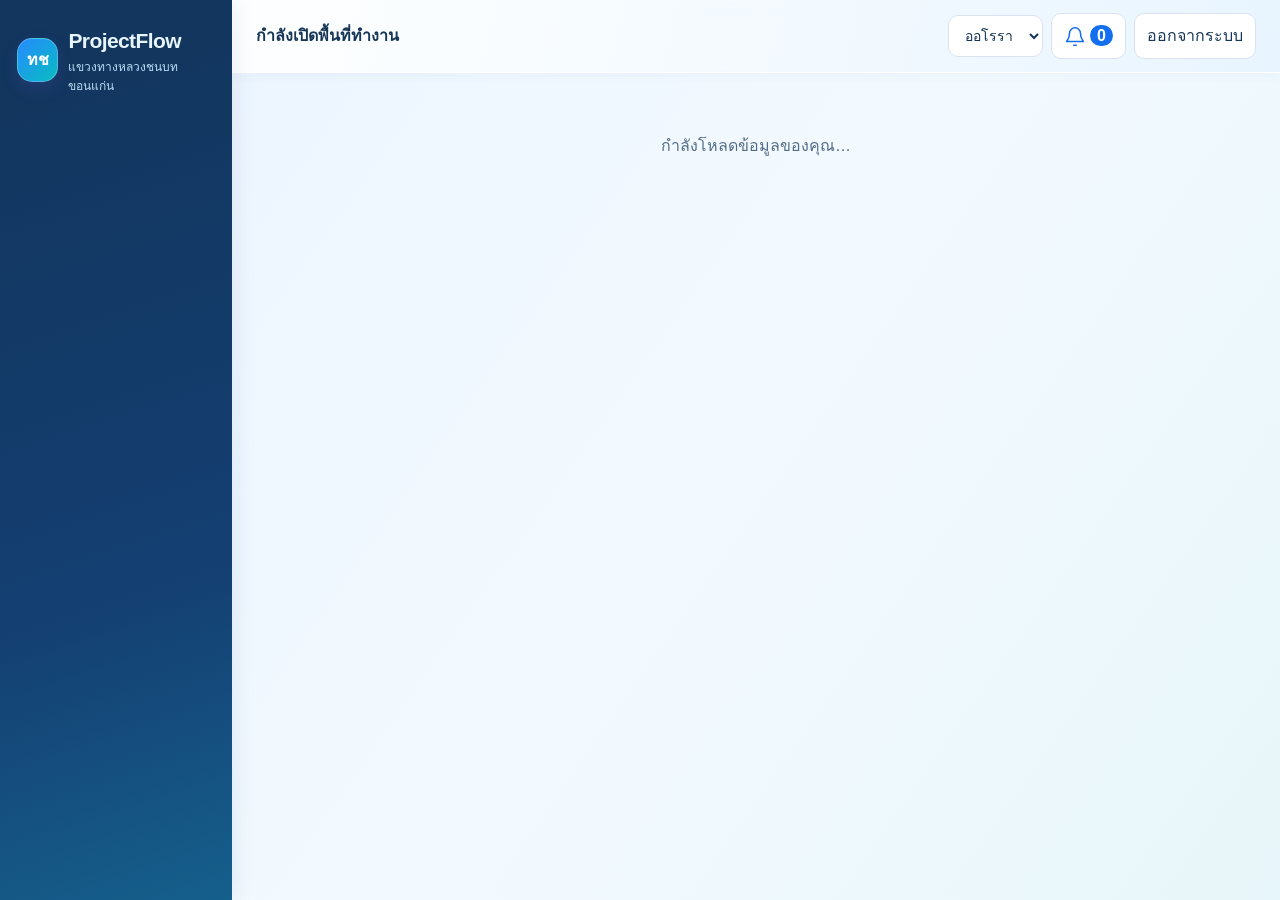
==== commit 506311b6: "Add files via upload" ====
--- a/app-frame.html
+++ b/app-frame.html
@@ -18,6 +18,17 @@
 @media(min-width:1500px){.stats{grid-template-columns:repeat(8,minmax(0,1fr))}.stat{display:block}.stat .tile{margin-bottom:12px}}
 @media(max-width:1100px){#workspace{grid-template-columns:200px minmax(0,1fr)}main{padding:18px}.two,.three{grid-template-columns:1fr}.brand b{font-size:18px}.brand small{font-size:12px}.stage-grid{grid-template-columns:repeat(3,minmax(0,1fr))}}
 @media(max-width:760px){#workspace{display:block}#sidebar{position:fixed;left:-245px;top:0;bottom:0;width:232px;transition:left .2s;box-shadow:10px 0 50px #0002}#workspace.menu-open #sidebar{left:0}#menu{display:block}header{padding:11px 12px;gap:8px}.identity small{display:none}.header-tools{gap:5px}.header-tools #logout{font-size:12px;padding:6px}.header-tools select{max-width:78px;padding:6px;font-size:12px}.identity b{font-size:14px}main{padding:15px}.hero{padding:20px;display:block}.hero-stat{font-size:30px;text-align:left;margin-top:12px}.hero h1{font-size:23px}.stats{grid-template-columns:repeat(2,minmax(0,1fr));gap:9px}.stat{padding:12px;gap:10px}.stat .tile{width:35px;height:35px;border-radius:10px}.stat b{font-size:25px}.stat small{font-size:12px}.equal,.form-grid,.three{grid-template-columns:1fr}.stage-grid{grid-template-columns:repeat(2,minmax(0,1fr))}.panel{padding:17px}.page-head{align-items:flex-start;flex-direction:column}.page-head h1{font-size:24px}.calendar{display:none}.agenda{display:block}.donut-wrap{gap:15px}.donut{width:135px;height:135px}.table-scroll{display:none}.mobile-cards{display:block}.checks{grid-template-columns:1fr}.full{grid-column:auto}dialog{padding:18px}.actions button{min-height:44px}.task-meta{flex-wrap:wrap}}
+
+#workspace{--a:#146fee;--b:#08a8c5;--soft:#e4f2ff;--ink:#153657;--muted:#546d87;font-size:16px;background:linear-gradient(125deg,#eaf4ff,#f3faff 55%,#e7f6fa)}
+#sidebar{background:linear-gradient(162deg,#12365e 10%,#143f72 65%,#155f8c);border:0;color:#e7f5ff;padding:24px 12px;box-shadow:5px 0 20px #13345f12}#sidebar .brand small,#sidebar .side-date,#sidebar .nav-label{color:#bddef5}#sidebar nav button{color:#e7f5ff;border-radius:8px;font-size:14px;min-height:43px;padding:10px 12px}#sidebar nav button:hover{background:#ffffff15}#sidebar nav button.active{background:var(--grad);box-shadow:0 5px 17px #008aff38;color:white}#sidebar .brand{padding-bottom:26px}.brand b{font-size:21px}.brand-icon{background:linear-gradient(135deg,#268bff,#08bcc1);border:1px solid #ffffff40}
+header{background:linear-gradient(105deg,#ffffffef,#e7f4ffef);box-shadow:0 2px 12px #1d53780b}main{padding:22px;max-width:1900px;margin:auto}.page-head{margin-bottom:20px}.page-head h1{font-size:28px;color:#113f72}.page-head p{font-size:14px;margin-top:4px!important}.panel{border:1px solid #dfeef8;background:#ffffffef;border-radius:12px;box-shadow:0 4px 15px #1e6aa008;padding:18px}.panel-head{border-bottom:1px solid #e6f0f7;padding-bottom:12px;margin-bottom:14px;gap:10px}.panel-head h2{display:flex;align-items:center;gap:9px;font-size:17px;line-height:1.5}.panel-head h2 .icon{color:var(--a);width:24px;height:24px;flex-shrink:0}.panel-head button{font-size:13px;min-height:34px;padding:5px 8px;white-space:nowrap}.primary{border-radius:8px;box-shadow:0 5px 13px #147aee24}.pill{font-size:14px;line-height:1.45;border-radius:6px}.pill.review{background:#eee4ff;color:#6834a1}.pill.approval{background:#e2eaff;color:#3349a9}.pill.overdue,.pill.revision{background:#ffe5eb;color:#b52746}.pill.done{background:#daf7ed;color:#087654}.pill.working{background:#e2f1ff;color:#145fa7}.pill.soon,.pill.important{background:#fff0d5;color:#945909}
+.command-stats{grid-template-columns:repeat(6,minmax(0,1fr));gap:12px;margin-bottom:16px}.command-stats .stat{display:flex;align-items:center;padding:17px 12px;border:1px solid #dceafb;border-radius:12px;background:linear-gradient(135deg,#fff,#eef7ff);box-shadow:0 4px 12px #1e6aa007}.command-stats .stat.green{background:linear-gradient(135deg,#fff,#e7faf3)}.command-stats .stat.red{background:linear-gradient(135deg,#fff,#ffedf1)}.command-stats .stat.orange{background:linear-gradient(135deg,#fff,#fff3e1)}.command-stats .tile{width:44px;height:48px;border-radius:10px;flex-shrink:0;margin:0;color:#1273df;background:#deeeff}.command-stats .green .tile{color:#059778;background:#d2f5e9}.command-stats .red .tile{color:#da3b63;background:#ffe0e9}.command-stats .orange .tile{color:#c27b0d;background:#ffedc9}.command-stats .stat b{font-size:31px;line-height:1.15}.command-stats .stat small{font-size:14px;line-height:1.5;display:block;margin-top:5px}
+.control-top{display:grid;grid-template-columns:1.15fr 1fr 1fr;gap:14px;margin-bottom:14px}.control-bottom{display:grid;grid-template-columns:1.2fr 1.2fr .85fr;gap:14px;margin-bottom:16px}.control-top&gt;.panel,.control-bottom&gt;.panel{min-width:0}.control-top .empty,.control-bottom .empty{min-height:180px;padding:28px 12px}.work-item{display:flex;align-items:center;gap:9px;padding:13px 0;border-bottom:1px solid #e4edf7}.work-item.overdue{border-left:3px solid #de4266;padding-left:8px;background:linear-gradient(90deg,#fff0f3,transparent)}.work-item.soon{border-left:3px solid #efad35;padding-left:8px}.work-item b,.activity-item b{display:block;font-size:14px;line-height:1.5}.work-item small,.activity-item small{display:block;font-size:12px}.work-item .grow,.activity-item .grow{min-width:0;overflow-wrap:anywhere}.work-symbol,.activity-icon{display:grid;place-items:center;width:32px;height:32px;border-radius:9px;background:#e4f2ff;color:#167cda;flex-shrink:0}.work-tail{text-align:right;flex-shrink:0}.work-tail .pill{font-size:12px}.work-item button,.activity-item button{padding:4px 7px;min-height:32px;font-size:12px}.activity-item{display:flex;gap:10px;align-items:flex-start;border-bottom:1px solid #e7eff8;padding:12px 0}.activity-icon{border-radius:50%}.activity-item:nth-child(2n) .activity-icon{background:#e0f8ed;color:#119972}
+.chart-legend{display:flex;align-items:center;gap:14px;flex-wrap:wrap;font-size:14px;margin:9px 0}.blue-key:before,.green-key:before{content:'';display:inline-block;width:9px;height:9px;background:#2184ef;border-radius:50%;margin-right:6px}.green-key:before{background:#16b599}.trend-chart{height:190px;display:flex;gap:12px;padding:20px 4px 0;background:repeating-linear-gradient(to top,transparent 0,transparent 39px,#e5eef6 40px)}.trend-day{flex:1;min-width:0;display:flex;flex-direction:column;justify-content:end;text-align:center}.trend-bars{height:135px;display:flex;align-items:end;justify-content:center;gap:5px;border-bottom:1px solid #bfd9ef}.trend-bar{width:24%;min-height:2px;position:relative;border-radius:4px 4px 0 0}.trend-bar span{position:absolute;bottom:100%;left:0;right:0;font-size:12px;color:#355679}.incoming{background:linear-gradient(#61b4ff,#1778e7)}.completed{background:linear-gradient(#67dfc1,#0bab86)}.trend-day small{font-size:12px;margin-top:8px;white-space:nowrap}.chart-caption{font-size:13px;color:var(--muted);margin-top:12px!important;line-height:1.6}.completion-ring{width:128px;height:128px;border-radius:50%;background:conic-gradient(#15ac97 var(--completion),#e7f0f9 0);padding:12px;margin:12px auto}.completion-ring strong{width:100%;height:100%;display:flex;justify-content:center;align-items:center;flex-direction:column;background:white;border-radius:50%;font-size:27px}.completion-ring small{font-size:12px;font-weight:400}.completion-caption{text-align:center;color:var(--muted);font-size:14px;margin-bottom:12px}.status-summary{display:grid;gap:7px}.status-summary&gt;div{display:flex;justify-content:space-between;align-items:center}.status-summary .pill{font-size:12px}.status-summary b{font-size:14px}
+.stage-grid{grid-template-columns:repeat(5,minmax(0,1fr));gap:12px;margin:16px 0}.stage-card{background:linear-gradient(145deg,#fff,#e6f4ff);border:1px solid #cfe5f7;border-radius:10px;padding:15px;position:relative}.stage-card:nth-child(2){background:linear-gradient(145deg,#fff,#e2f9f2)}.stage-card:nth-child(3){background:linear-gradient(145deg,#fff,#eee6ff)}.stage-card:nth-child(4){background:linear-gradient(145deg,#fff,#fff1d8)}.stage-card:nth-child(5){background:linear-gradient(145deg,#fff,#e0f5fc)}.stage-number{position:absolute;right:14px;top:12px;font-size:15px;color:#527b9f}.stage-card h3{font-size:16px;margin-right:20px!important}.stage-card&gt;b{font-size:28px;margin:8px 5px 4px 0;display:inline-block}.stage-card .pill{display:block;width:fit-content;margin-top:8px;font-size:12px}.matrix-scroll{overflow:auto}.work-matrix{width:100%;min-width:800px;border-collapse:collapse;font-size:14px}.work-matrix th{background:#eaf4fe;color:#235280;padding:12px;white-space:nowrap}.work-matrix td{padding:11px;border-bottom:1px solid #e1edf7;text-align:center}.work-matrix td:first-child,.work-matrix th:first-child{text-align:left}.work-matrix small{display:block;font-size:12px}.matrix-cell{min-height:36px;min-width:50px;width:90%;padding:5px;border:0;border-radius:6px;font-weight:700}.matrix-cell.late{background:#ffdce4;color:#b12d4e}.matrix-cell.waiting{background:#e8ddfc;color:#63339c}.matrix-cell.running{background:#cfe9ff;color:#125c9f}.matrix-cell.vacant{background:#f1f5f9;color:#8494a7}.table-scroll thead{background:#e8f3ff}.calendar .day.today{background:#e5f3ff;border:2px solid var(--a)}
+@media(min-width:1550px){.command-stats .stat{display:flex}.control-top{grid-template-columns:1.15fr 1fr 1fr}}
+@media(max-width:1250px){.command-stats{grid-template-columns:repeat(3,minmax(0,1fr))}.control-top{grid-template-columns:1fr 1fr}.control-top&gt;.panel:last-child{grid-column:1/-1}.control-bottom{grid-template-columns:1fr 1fr}.control-bottom&gt;.panel:last-child{grid-column:1/-1}.status-summary{grid-template-columns:repeat(3,1fr)}.work-symbol{display:none}}
+@media(max-width:760px){main{padding:14px}.page-head h1{font-size:23px}.command-stats{grid-template-columns:repeat(2,minmax(0,1fr));gap:9px}.command-stats .stat{padding:13px 9px}.command-stats .tile{width:34px;height:40px}.command-stats .stat b{font-size:27px}.command-stats .stat small{font-size:14px}.control-top,.control-bottom{grid-template-columns:1fr}.control-top&gt;.panel:last-child,.control-bottom&gt;.panel:last-child{grid-column:auto}.stage-grid{grid-template-columns:repeat(2,minmax(0,1fr))}.status-summary{grid-template-columns:1fr 1fr}.panel{padding:14px}.work-tail .pill{white-space:normal}.work-item{flex-wrap:wrap}.work-item&gt;.grow{flex-basis:45%}.work-item button{min-height:44px}.trend-chart{gap:7px}.trend-day small{font-size:12px}.matrix-scroll{max-width:100%}.identity{min-width:0}.identity b{overflow-wrap:anywhere}.header-tools{margin-left:auto}.panel-head{flex-wrap:wrap}}
 &lt;/style&gt;&lt;script&gt;const roleLabels={admin:'ผู้ดูแลระบบ',lead:'หัวหน้าทีม',staff:'ผู้จัดทำ',reviewer:'ผู้ตรวจ',approver:'ผู้อนุมัติ',fleet:'ผู้ดูแลรถ',payroll:'ผู้ดูแลค่าตอบแทน'};
 const permissionLabels={createPlan:'สร้างแผน',createJob:'สร้างงาน',manageSchedule:'เพิ่มและแก้กำหนดการ'};
 const stages=['ส่งแผน','สำรวจ','ออกแบบ','ประมาณราคา','ส่งมอบ'];
@@ -139,7 +150,31 @@
 function help(){return heading('วิธีใช้งาน')+panel('เริ่มทำงาน',[
  ['เข้าสู่ระบบ','ใช้บัญชี Google ของคุณ ผู้ดูแลเป็นผู้เปิดสิทธิ์และกำหนดหน้าที่ ไม่ต้องกรอกคำขอ'],['สร้างแผนหรือรับงาน','ผู้ได้รับสิทธิ์สร้างรายการเลือกทีม ผู้จัดทำ ผู้ตรวจ ผู้อนุมัติ และกำหนดส่ง ผู้จัดทำเปิดดูได้ที่งานของฉัน'],['อัปเดตและส่งตรวจ','กรอกความก้าวหน้า สาเหตุที่ติดขัด และลิงก์เอกสาร ตรวจเช็กลิสต์ให้ครบ บันทึกก่อนกดส่งตรวจ'],['ตรวจและแก้ไข','ผู้ตรวจส่งกลับพร้อมข้อสังเกตหรือส่งต่อผู้อนุมัติ ผู้จัดทำจะได้รับแจ้งในกล่องการแจ้งเตือน'],['ติดตามกำหนดการ','สีแดงหมายถึงเกินกำหนด สีส้มคือใกล้ส่ง สีม่วงคือรอตรวจ กำหนดการเตือนในระบบขณะที่เปิดใช้งาน'],['การเดินทาง','ขอรถจากงาน ระบุทะเบียน เวลา ผู้เดินทาง และเลขไมล์ ผู้จัดรถตรวจคิวก่อนอนุมัติ'],['การเปิดเอกสาร','ลิงก์แบบ PDF / BOQ ต้องแชร์สิทธิ์ให้ผู้ตรวจด้วย การเปิด PDF จากเครื่องใช้ตรวจบนอุปกรณ์นั้นเท่านั้น']].map(([t,d],i)=&gt;'&lt;div class=&quot;help-step&quot;&gt;&lt;span&gt;'+(i+1)+'&lt;/span&gt;&lt;div&gt;&lt;h3&gt;'+t+'&lt;/h3&gt;&lt;p class=&quot;muted&quot;&gt;'+d+'&lt;/p&gt;&lt;/div&gt;&lt;/div&gt;').join(''));
 }
-const renderers={dashboard,home:()=&gt;jobs(true),jobs:()=&gt;jobs(),reviews:()=&gt;jobs(false,true),calendar,teams:teamView,alerts,admin:adminView,vehicles,rewards,help};
+const jump=(label,target)=&gt;'&lt;button class=&quot;quiet&quot; data-page=&quot;'+target+'&quot;&gt;'+esc(label)+' →&lt;/button&gt;';
+function compactTask(t){return '&lt;div class=&quot;work-item '+urgency(t)+'&quot;&gt;&lt;span class=&quot;work-symbol&quot;&gt;'+icon(t.status==='review'?'reviews':'jobs')+'&lt;/span&gt;&lt;div class=&quot;grow&quot;&gt;&lt;b&gt;'+esc(t.title)+'&lt;/b&gt;&lt;small&gt;'+esc(teamName(t.teamId))+' · '+esc(person(t.ownerId))+'&lt;/small&gt;&lt;/div&gt;&lt;div class=&quot;work-tail&quot;&gt;'+pill(t.status)+'&lt;small&gt;'+date(t.due)+'&lt;/small&gt;&lt;/div&gt;'+btn('เปิด','task',t.id)+'&lt;/div&gt;';}
+function activityFeed(){const history=list('tasks').flatMap(t=&gt;(t.history||[]).map(h=&gt;({...h,taskId:t.id,title:t.title}))).sort((a,b)=&gt;String(b.at).localeCompare(String(a.at))).slice(0,5);return history.map(h=&gt;'&lt;div class=&quot;activity-item&quot;&gt;&lt;span class=&quot;activity-icon&quot;&gt;'+icon(h.action?.includes('อนุมัติ')?'check':'jobs')+'&lt;/span&gt;&lt;div class=&quot;grow&quot;&gt;&lt;b&gt;'+esc(h.action)+'&lt;/b&gt;&lt;small&gt;'+esc(h.title)+' · '+esc(person(h.by))+'&lt;/small&gt;&lt;small&gt;'+date(h.at)+'&lt;/small&gt;&lt;/div&gt;'+btn('ดู','task',h.taskId)+'&lt;/div&gt;').join('')||empty('ยังไม่มีความเคลื่อนไหว','ประวัติจะเพิ่มเมื่อมีการบันทึกหรือส่งตรวจงาน');}
+function recentChart(){
+ const bins=Array.from({length:6},(_,i)=&gt;{const d=new Date();d.setDate(d.getDate()-5+i);return {key:dayKey(d),label:d.toLocaleDateString('th-TH',{day:'numeric',month:'short'}),created:0,done:0};});
+ const localDay=v=&gt;v&amp;&amp;!Number.isNaN(Date.parse(v))?dayKey(new Date(v)):'';
+ for(const t of list('tasks')){const created=bins.find(b=&gt;b.key===localDay(t.createdAt));if(created)created.created++;for(const h of t.history||[]){if(h.action!=='อนุมัติแล้ว')continue;const b=bins.find(b=&gt;b.key===localDay(h.at));if(b)b.done++;}}
+ const max=Math.max(1,...bins.flatMap(b=&gt;[b.created,b.done]));const any=bins.some(b=&gt;b.created||b.done);
+ return '&lt;div class=&quot;chart-legend&quot;&gt;&lt;span class=&quot;blue-key&quot;&gt;งานเข้า&lt;/span&gt;&lt;span class=&quot;green-key&quot;&gt;ส่งมอบ&lt;/span&gt;&lt;small&gt;6 วันล่าสุด&lt;/small&gt;&lt;/div&gt;&lt;div class=&quot;trend-chart&quot; role=&quot;img&quot; aria-label=&quot;จำนวนงานเข้าและส่งมอบในหกวันล่าสุด&quot;&gt;'+bins.map(b=&gt;'&lt;div class=&quot;trend-day&quot;&gt;&lt;div class=&quot;trend-bars&quot;&gt;&lt;div class=&quot;trend-bar incoming&quot; style=&quot;height:'+b.created/max*100+'%&quot;&gt;&lt;span&gt;'+b.created+'&lt;/span&gt;&lt;/div&gt;&lt;div class=&quot;trend-bar completed&quot; style=&quot;height:'+b.done/max*100+'%&quot;&gt;&lt;span&gt;'+b.done+'&lt;/span&gt;&lt;/div&gt;&lt;/div&gt;&lt;small&gt;'+b.label+'&lt;/small&gt;&lt;/div&gt;').join('')+'&lt;/div&gt;'+(!any?'&lt;p class=&quot;chart-caption&quot;&gt;ยังไม่มีรายการเข้า–ส่งมอบในช่วงนี้&lt;/p&gt;':'');
+}
+function teamMatrix(){const ts=list('tasks'),teams=list('teams');if(!teams.length)return empty('ยังไม่มีทีม','เมื่อผู้ดูแลเพิ่มทีม ตารางจะสรุปจากงานที่ได้รับมอบหมาย');return '&lt;div class=&quot;matrix-scroll&quot;&gt;&lt;table class=&quot;work-matrix&quot;&gt;&lt;thead&gt;&lt;tr&gt;&lt;th&gt;ทีม / งานที่มองเห็น&lt;/th&gt;'+stages.map(s=&gt;'&lt;th&gt;'+s+'&lt;/th&gt;').join('')+'&lt;th&gt;เกินกำหนด&lt;/th&gt;&lt;th&gt;ชั่วโมงคงเหลือ&lt;/th&gt;&lt;/tr&gt;&lt;/thead&gt;&lt;tbody&gt;'+teams.map(team=&gt;{const work=ts.filter(t=&gt;t.teamId===team.id&amp;&amp;t.status!=='done'),hours=work.reduce((n,t)=&gt;n+(Number(t.hours)||0)*(1-(Number(t.progress)||0)/100),0);return '&lt;tr&gt;&lt;td&gt;&lt;b&gt;'+esc(team.name)+'&lt;/b&gt;&lt;small&gt;'+work.length+' งานคงค้าง&lt;/small&gt;&lt;/td&gt;'+stages.map(s=&gt;{const rows=work.filter(t=&gt;t.stage===s),late=rows.some(t=&gt;daysLeft(t.due)&lt;0),review=rows.some(t=&gt;['review','approval'].includes(t.status));return '&lt;td&gt;&lt;button class=&quot;matrix-cell '+(late?'late':review?'waiting':rows.length?'running':'vacant')+'&quot; data-matrix-team=&quot;'+esc(team.id)+'&quot; data-matrix-stage=&quot;'+s+'&quot; aria-label=&quot;'+esc(team.name)+' '+s+' '+rows.length+' งาน&quot;&gt;'+rows.length+'&lt;/button&gt;&lt;/td&gt;';}).join('')+'&lt;td&gt;'+pill(work.some(t=&gt;daysLeft(t.due)&lt;0)?'overdue':'done',String(work.filter(t=&gt;daysLeft(t.due)&lt;0).length))+'&lt;/td&gt;&lt;td&gt;&lt;b&gt;'+Math.round(hours)+' ชม.&lt;/b&gt;&lt;small&gt;กำลังทีม '+(team.capacity||0)+' ชม./สัปดาห์&lt;/small&gt;&lt;/td&gt;&lt;/tr&gt;';}).join('')+'&lt;/tbody&gt;&lt;/table&gt;&lt;/div&gt;&lt;div class=&quot;chart-legend&quot;&gt;&lt;span&gt;ช่องสี: &lt;/span&gt;'+pill('overdue','มีงานเกินกำหนด')+pill('review','มีงานรอตรวจ / อนุมัติ')+pill('working','กำลังทำ')+'&lt;/div&gt;&lt;p class=&quot;chart-caption&quot;&gt;ชั่วโมงคงเหลือเป็นงานทุกกำหนดส่งที่คุณมีสิทธิ์เห็น ใช้ประกอบการจัดทีม ไม่ใช่อัตราการใช้กำลังคนรายสัปดาห์&lt;/p&gt;';}
+function controlDashboard(){
+ const ts=list('tasks'),open=ts.filter(t=&gt;t.status!=='done'),done=ts.length-open.length,late=open.filter(t=&gt;daysLeft(t.due)&lt;0),near=open.filter(t=&gt;daysLeft(t.due)&gt;=0&amp;&amp;daysLeft(t.due)&lt;=3),reviews=open.filter(t=&gt;t.status==='review'),blocked=open.filter(t=&gt;t.status==='blocked');
+ const urgent=[...open].filter(t=&gt;daysLeft(t.due)&lt;=3||['blocked','revision'].includes(t.status)).sort((a,b)=&gt;a.due.localeCompare(b.due));const inbox=open.filter(t=&gt;canAct(member,user.uid,t,'review')||canAct(member,user.uid,t,'approve'));
+ const events=list('events').filter(e=&gt;e.date&gt;=dayKey()).sort((a,b)=&gt;(a.date+a.time).localeCompare(b.date+b.time)).slice(0,4);
+ const completion=ts.length?Math.round(done/ts.length*100):0;
+ return heading('ศูนย์ติดตามแผนและผลงาน','แขวงทางหลวงชนบทขอนแก่น · '+new Date().toLocaleDateString('th-TH',{dateStyle:'long'}),createButtons())+
+ '&lt;div class=&quot;stats command-stats&quot;&gt;'+stat('งานทั้งหมด',ts.length,'','jobs')+stat('ส่งมอบแล้ว',done,'green','check')+stat('เกินกำหนด',late.length,'red','clock')+stat('ใกล้ส่งใน 3 วัน',near.length,'orange','calendar')+stat('รอตรวจ',reviews.length,'','reviews')+stat('งานติดขัด',blocked.length,'orange','alerts')+'&lt;/div&gt;'+
+ '&lt;div class=&quot;control-top&quot;&gt;'+panel(icon('dashboard')+' งานเข้าและส่งมอบ',recentChart())+panel(icon('calendar')+' กำหนดการถัดไป',eventRows(events),jump('ปฏิทิน','calendar'))+panel(icon('clock')+' ความเคลื่อนไหว',activityFeed())+'&lt;/div&gt;'+
+ '&lt;div class=&quot;control-bottom&quot;&gt;'+panel(icon('alerts')+' ต้องติดตามเร่งด่วน',urgent.slice(0,4).map(compactTask).join('')||empty('ไม่มีงานเร่งติดตาม','งานใกล้กำหนด ส่งกลับแก้ไข และติดขัดจะแสดงที่นี่'),jump('งานทั้งหมด','jobs'))+panel(icon('reviews')+' รอการดำเนินการจากคุณ',inbox.slice(0,4).map(compactTask).join('')||empty('ไม่มีงานรอคุณตรวจหรืออนุมัติ','คิวนี้แสดงตามหน้าที่และผู้รับมอบหมายในงาน'),available('reviews')?jump('เปิดคิวตรวจ','reviews'):'')+panel(icon('check')+' สรุปความสำเร็จ','&lt;div class=&quot;completion-ring&quot; style=&quot;--completion:'+completion+'%&quot;&gt;&lt;strong&gt;'+(ts.length?completion+'%':'—')+'&lt;small&gt;ส่งมอบแล้ว&lt;/small&gt;&lt;/strong&gt;&lt;/div&gt;&lt;div class=&quot;completion-caption&quot;&gt;'+done+' จาก '+ts.length+' งาน&lt;/div&gt;&lt;div class=&quot;status-summary&quot;&gt;'+Object.entries(statusLabels).map(([s,n])=&gt;'&lt;div&gt;'+pill(s,n)+'&lt;b&gt;'+ts.filter(t=&gt;t.status===s).length+'&lt;/b&gt;&lt;/div&gt;').join('')+'&lt;/div&gt;')+'&lt;/div&gt;'+
+ '&lt;div class=&quot;stage-grid&quot;&gt;'+stages.map((s,i)=&gt;'&lt;section class=&quot;stage-card&quot;&gt;&lt;span class=&quot;stage-number&quot;&gt;'+(i+1)+'&lt;/span&gt;&lt;h3&gt;'+s+'&lt;/h3&gt;&lt;b&gt;'+open.filter(t=&gt;t.stage===s).length+'&lt;/b&gt;&lt;small&gt;งานคงค้าง&lt;/small&gt;'+pill(open.some(t=&gt;t.stage===s&amp;&amp;daysLeft(t.due)&lt;0)?'overdue':'working',open.filter(t=&gt;t.stage===s&amp;&amp;daysLeft(t.due)&lt;0).length+' งานเกินกำหนด')+'&lt;/section&gt;').join('')+'&lt;/div&gt;'+panel(icon('teams')+' งานค้างรายทีมและขั้นตอน',teamMatrix(),jump('ดูภาระทีม','teams'));
+}
+function teamOverview(){return heading('ทีมและภาระงาน','ติดตามการกระจายงาน พร้อมเจาะดูรายการในแต่ละขั้นตอน')+panel('ตารางภาระงานรายทีม',teamMatrix())+panel('งานที่ติดขัด',list('tasks').filter(t=&gt;t.status==='blocked').map(t=&gt;'&lt;div class=&quot;row&quot;&gt;&lt;div class=&quot;grow&quot;&gt;&lt;b&gt;'+esc(t.title)+'&lt;/b&gt;&lt;small&gt;'+esc(t.reason||'ยังไม่ระบุสาเหตุ')+'&lt;/small&gt;&lt;/div&gt;'+btn('เปิดงาน','task',t.id)+'&lt;/div&gt;').join('')||empty('ไม่มีงานที่แจ้งว่าติดขัด','ผู้รับผิดชอบบันทึกสาเหตุในรายละเอียดงานได้'));}
+root.addEventListener('click',e=&gt;{const b=e.target.closest('[data-matrix-team]');if(!b)return;const rows=list('tasks').filter(t=&gt;t.teamId===b.dataset.matrixTeam&amp;&amp;t.stage===b.dataset.matrixStage&amp;&amp;t.status!=='done');modal(teamName(b.dataset.matrixTeam)+' · '+b.dataset.matrixStage,rows.map(compactTask).join('')||empty('ไม่มีงานค้างในขั้นตอนนี้'));});
+const renderers={dashboard:controlDashboard,home:()=&gt;jobs(true),jobs:()=&gt;jobs(),reviews:()=&gt;jobs(false,true),calendar,teams:teamOverview,alerts,admin:adminView,vehicles,rewards,help};
 async function localPDF(){
  const picker=document.createElement('input');picker.type='file';picker.accept='application/pdf';
  picker.onchange=async()=&gt;{const file=picker.files[0];if(!file)return;if(file.size&gt;20*1024*1024)return toast('เลือก PDF ไม่เกิน 20 MB');
